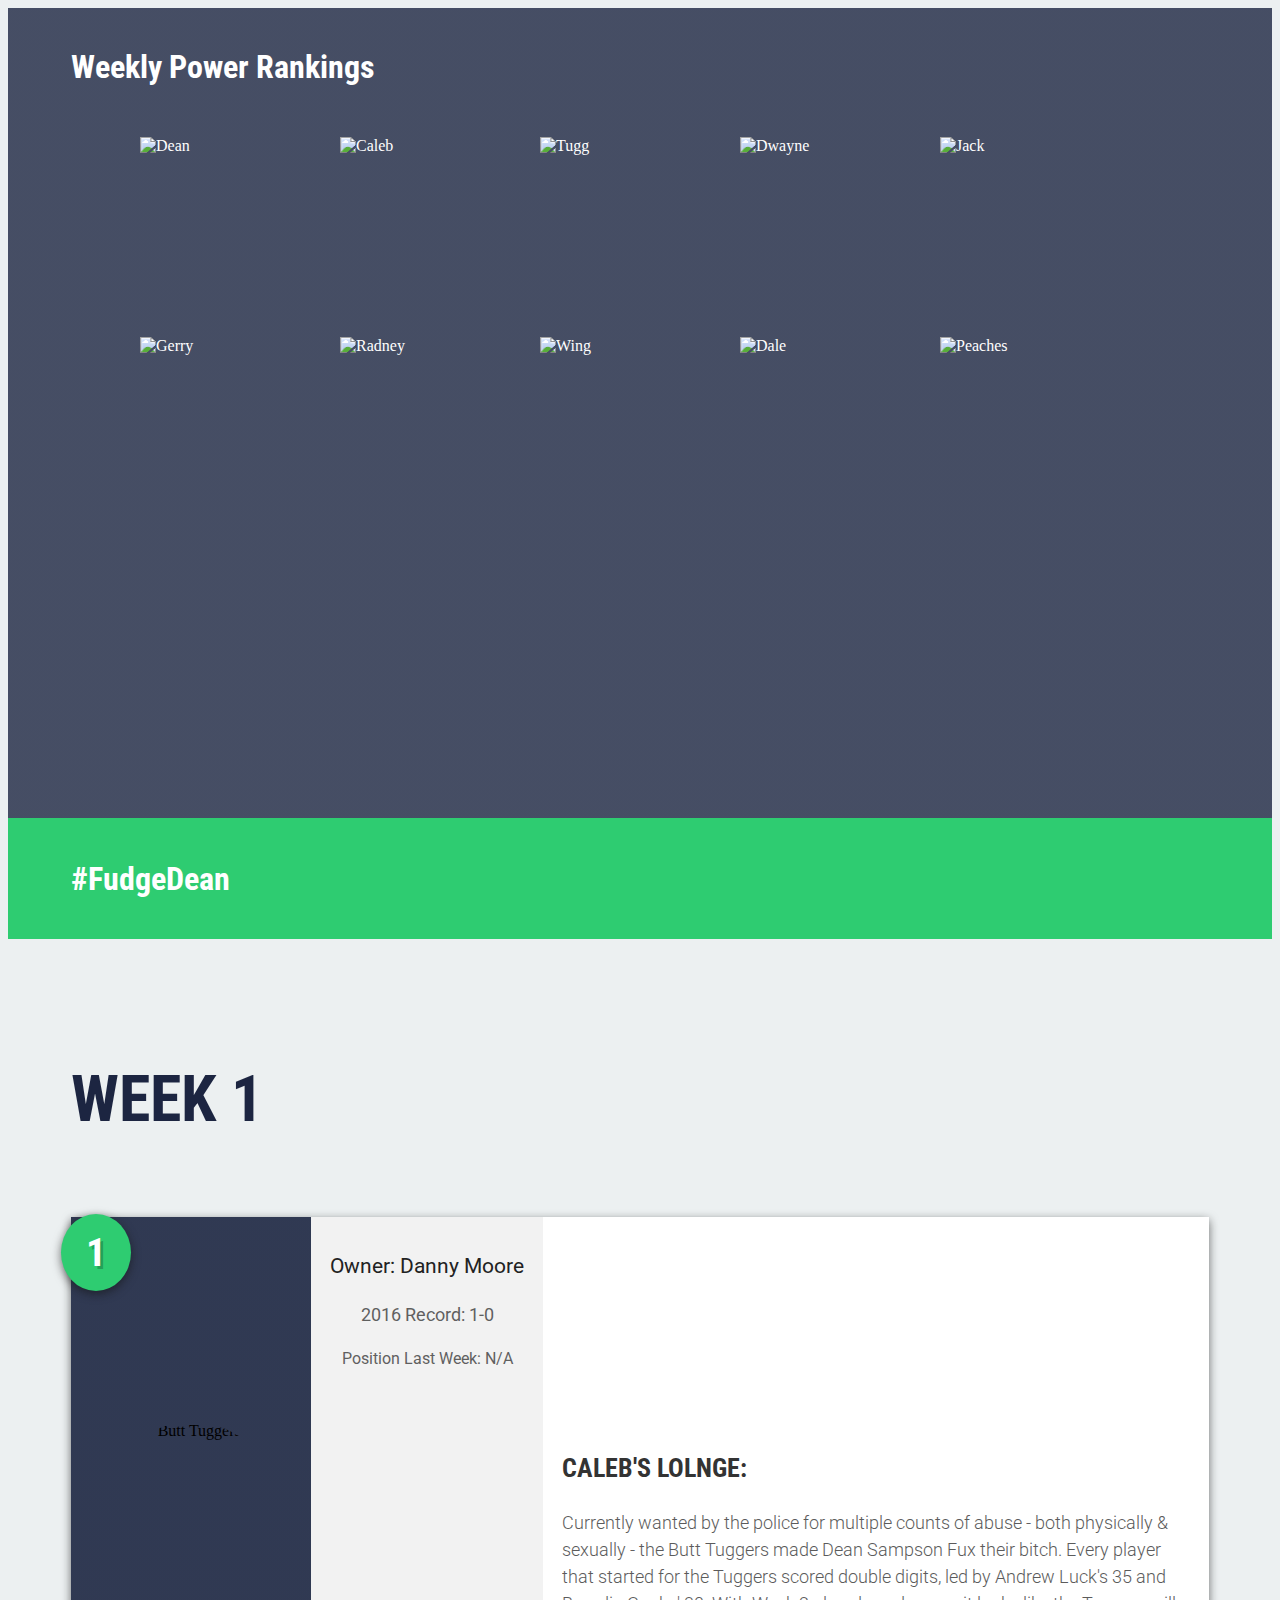
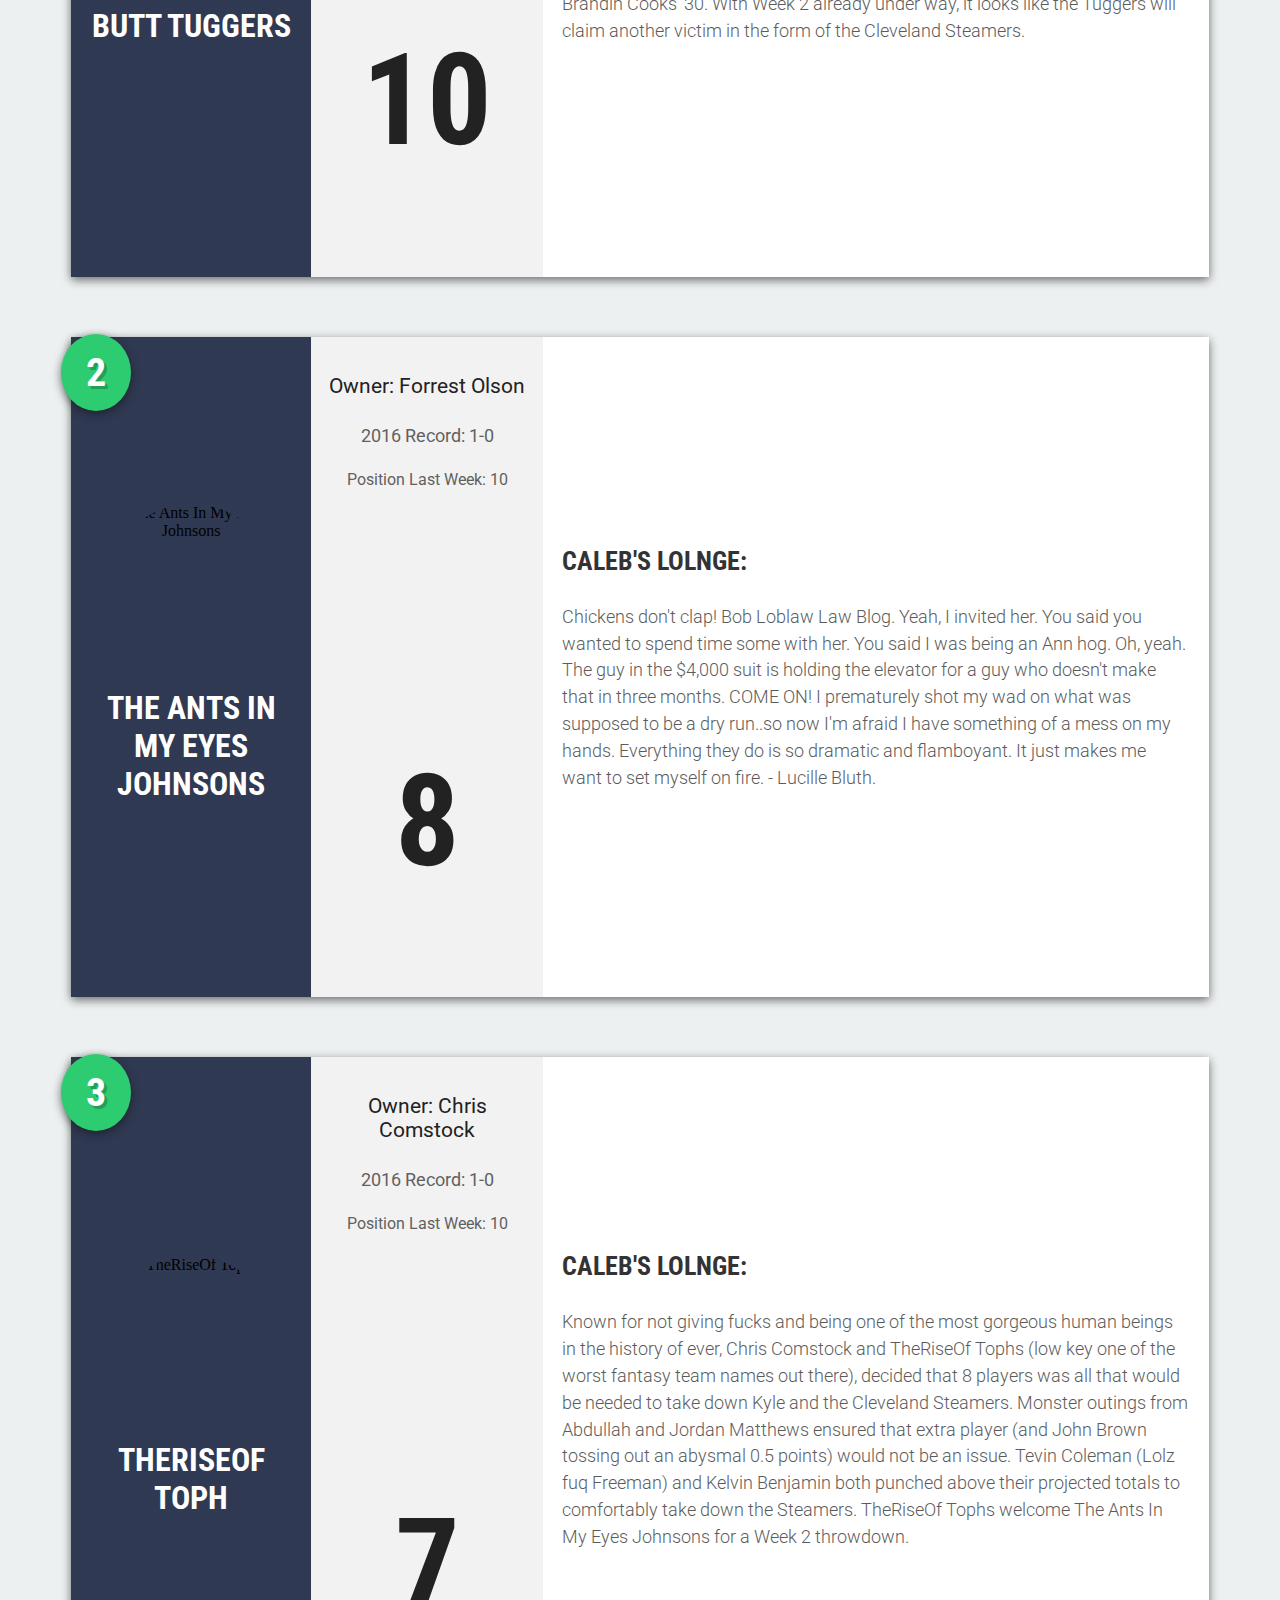
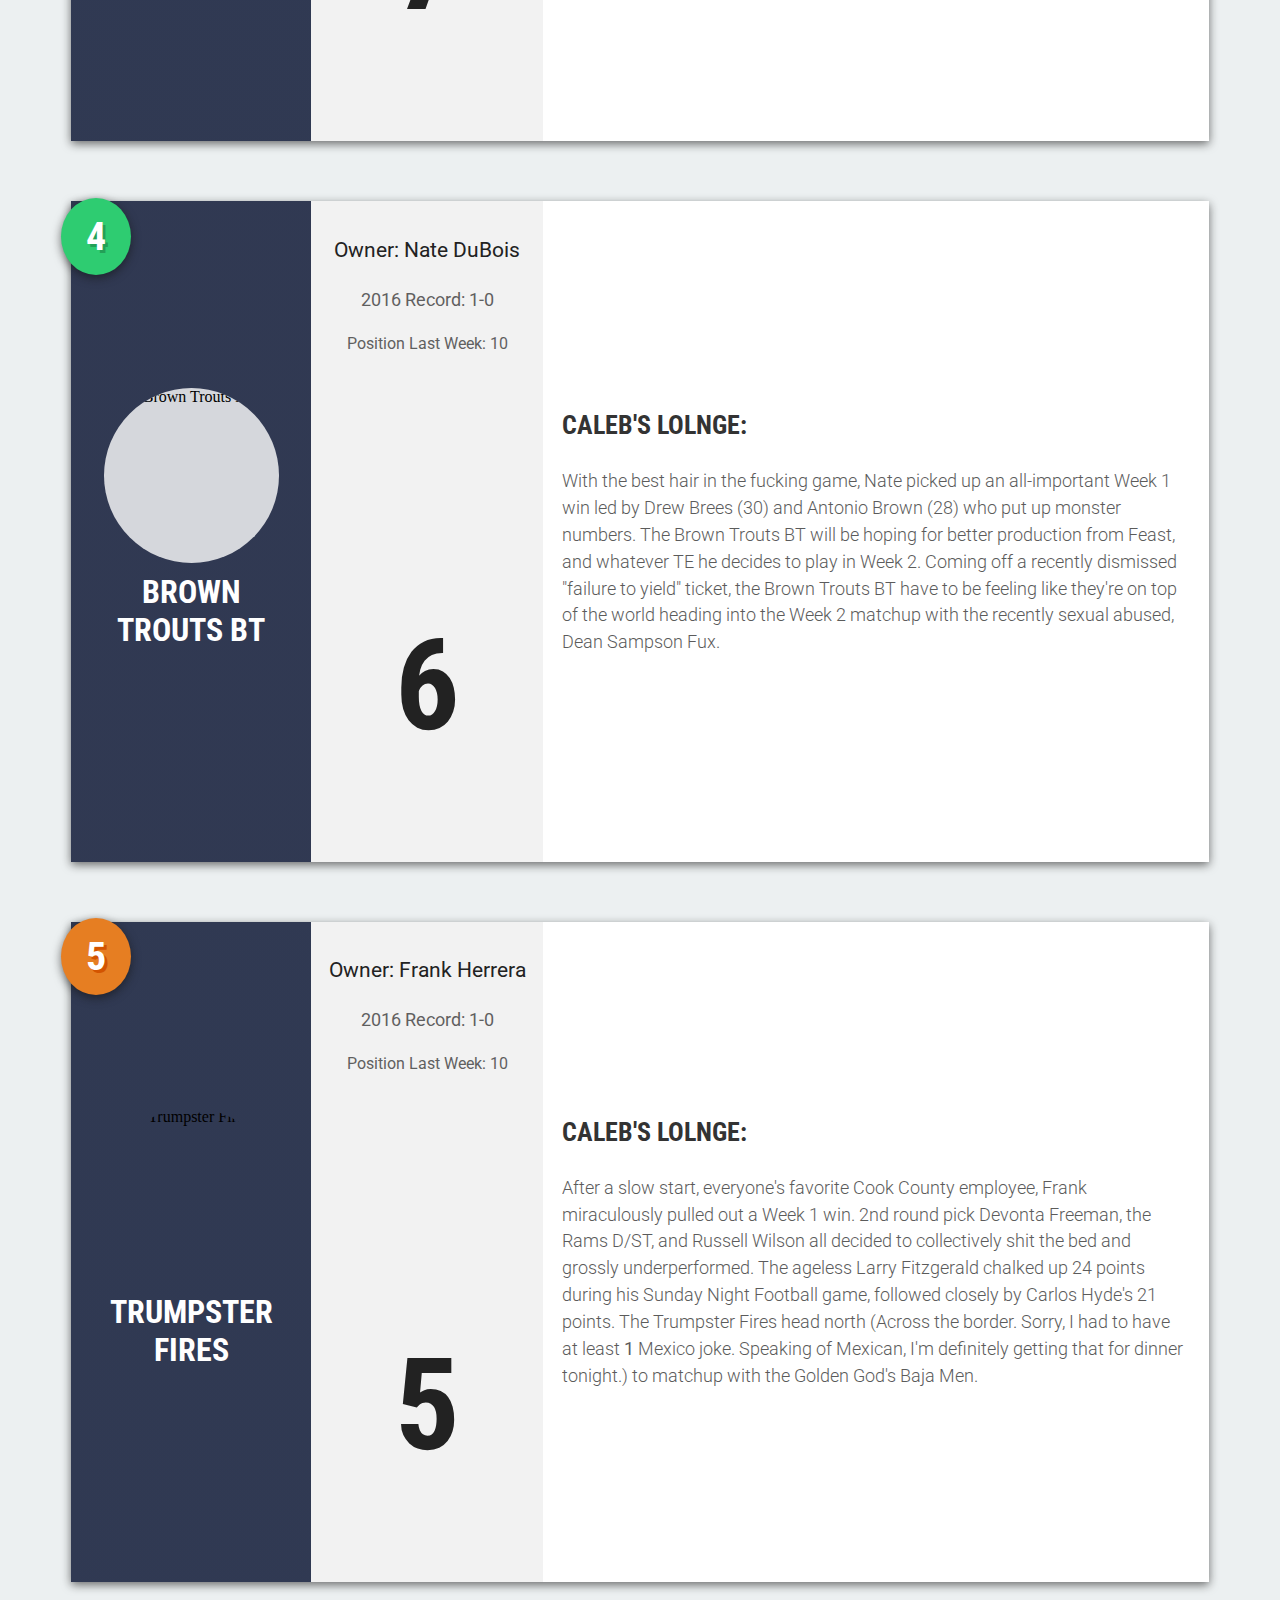
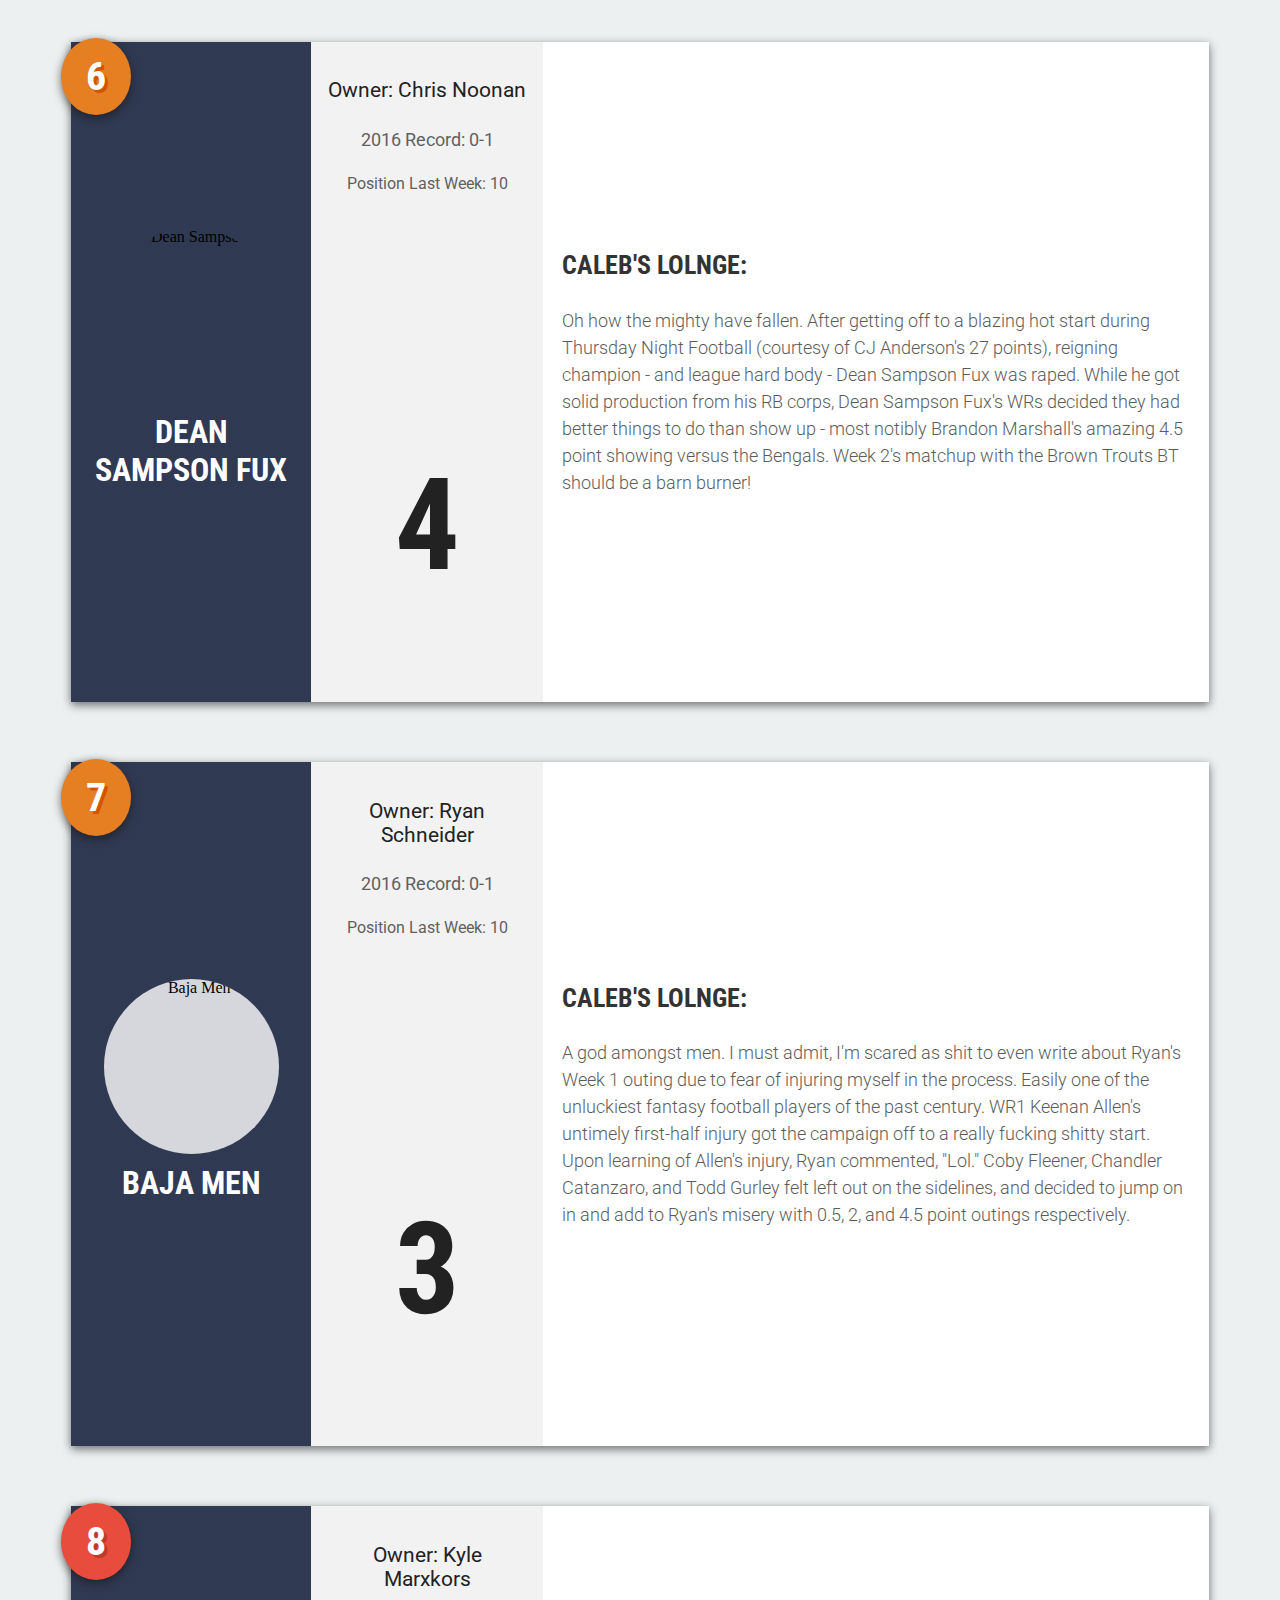
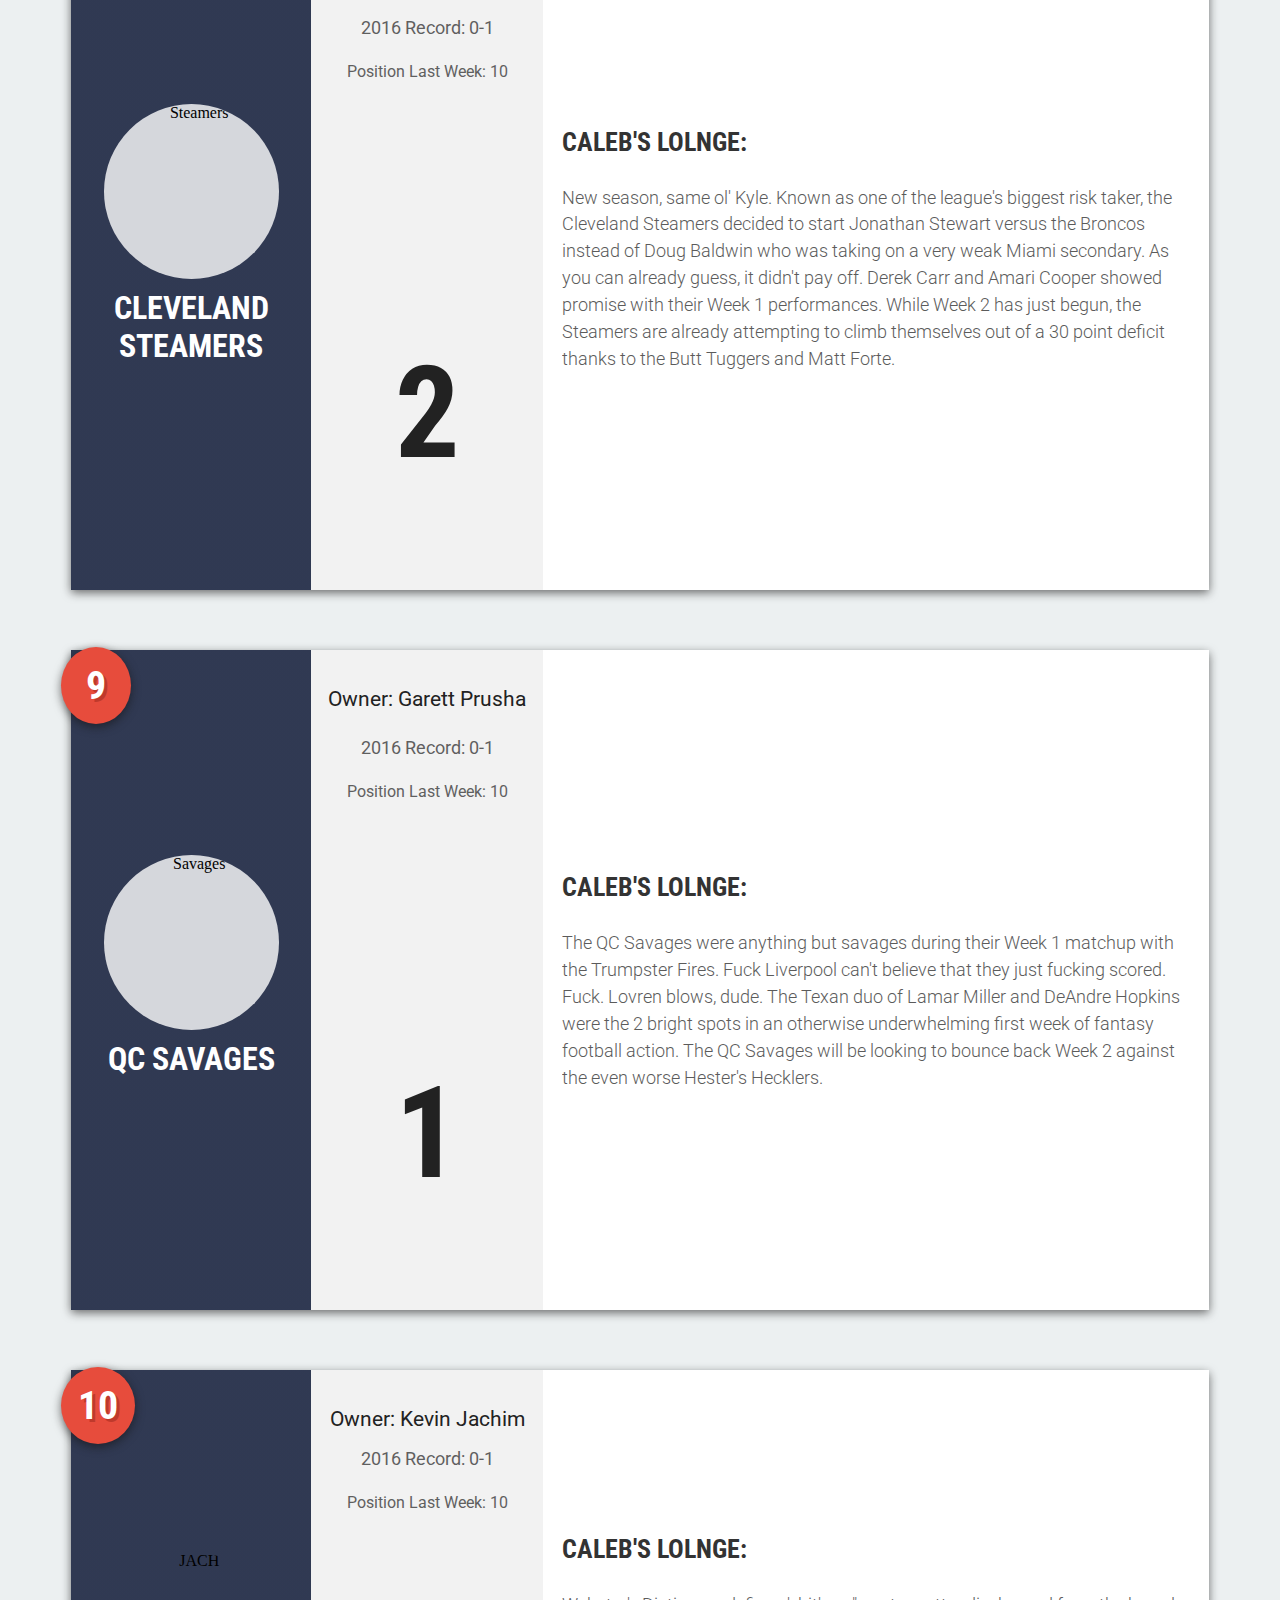
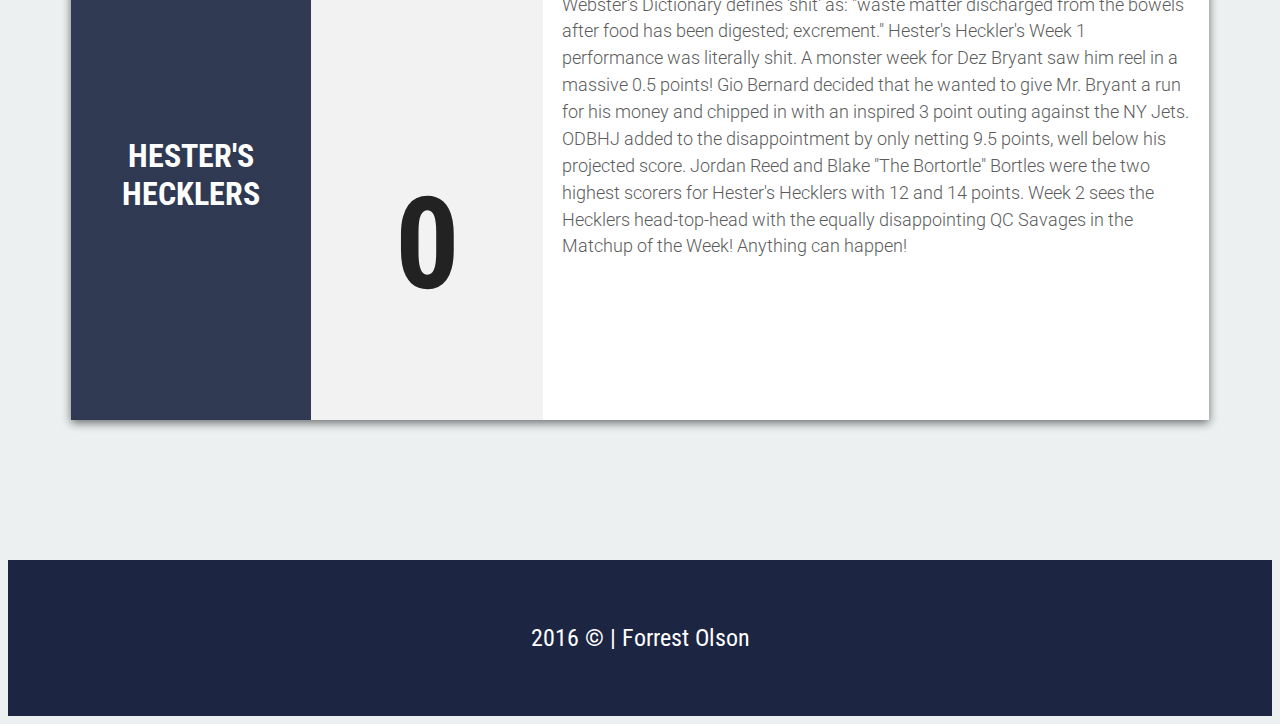
==== week1.html @ 1ff9f4b6 "Week 3 Addition & CSS Tweaks" ====
<!DOCTYPE html>
<html lang="en">
<head>
    <meta charset="UTF-8">
    <meta name="viewport" content="width=device-width, user-scalable=no, initial-scale=1.0, maximum-scale=1.0, minimum-scale=1.0">
    <link rel="icon" href="img/dan.png">
    <link rel="stylesheet" href="css/normalize.css">
    <link rel="stylesheet" href="css/meyers.css">
    <link rel="stylesheet" href="css/main.css">
    <script src="https://use.fontawesome.com/f13b96525e.js"></script>
    <link href="https://fonts.googleapis.com/css?family=Roboto+Condensed:300,700|Roboto:300,400,500" rel="stylesheet">
    <title>#FD</title>
</head>
<body>
    <div id="top">
        <i class="fa fa-angle-up"></i>
    </div>
    <header>
        <div class="wrapper">
            <h1 class="hero-headline">Weekly Power Rankings</h1>
            <div class="heads">
                <img src="img/chris.png" alt="Dean" class="big-head">
                <img src="img/ryan.png" alt="Caleb" class="big-head">
                <img src="img/dan.png" alt="Tugg" class="big-head">
                <img src="img/jach.png" alt="Dwayne" class="big-head">
                <img src="img/garett.png" alt="Jack" class="big-head">
                <img src="img/frank.png" alt="Gerry" class="big-head">
                <img src="img/dubs.png" alt="Radney" class="big-head">
                <img src="img/me.png" alt="Wing" class="big-head">
                <img src="img/toph.png" alt="Dale" class="big-head">
                <img src="img/kyle.png" alt="Peaches" class="big-head">
            </div>
        </div>
    </header>
<!--    START NAV-BAR-->
    <div id="nav-bar">
        <div class="nav-wrapper">
            <h2 class="logo">#FudgeDean</h2>
            <i class="fa fa-calendar"></i>
        </div>
    </div>
    <div id="menu">
        <div class="menu-container">
            <div class="close-menu">
                <div class="bar bar1"></div>
                <div class="bar bar2"></div>
            </div>
            <ul>
                <li><a href="week1.html">week 1</a></li>
                <li><a href="week2.html">week 2</a></li>
                <li><a href="index.html">week 3</a></li>
                <li><a href="week4.html" class="menu-not-active">week 4</a></li>
                <li><a href="week5.html" class="menu-not-active">week 5</a></li>
                <li><a href="week6.html" class="menu-not-active">week 6</a></li>
                <li><a href="week7.html" class="menu-not-active">week 7</a></li>
                <li><a href="week8.html" class="menu-not-active">week 8</a></li>
                <li><a href="week9.html" class="menu-not-active">week 9</a></li>
                <li><a href="week10.html" class="menu-not-active">week 10</a></li>
            </ul>
        </div>
    </div>
    <section id="power-rankings">
        <div class="wrapper">
            <h1 id="week">WEEK 1</h1>
        </div>
        <div class="team-container wrapper">
            <h1 class="rank-number rank-number-green">1</h1>
            <div class="team-photo">
                <img src="https://i.groupme.com/405x424.png.a4a1068f2fa848d69a5e0e1211c46bed.large" alt="Butt Tuggers">
                <h2 class="team-name">BUTT TUGGERS</h2>
            </div>
            <div class="team-info">
                <p class="team-owner">Owner: Danny Moore</p>
                <p class="team-record">2016 Record: 1-0</p>
                <p class="pos-last-week">Position Last Week: N/A</p>
                <div class="team-trending">
                    <i class="fa fa-pied-piper-alt caret-green"></i>
                    <h1 class="trending-number">10</h1>
                </div>
            </div>
            <div class="team-blurb">
                <h2>Caleb's Lolnge:</h2>
                <p>Currently wanted by the police for multiple counts of abuse - both physically &amp; sexually - the Butt Tuggers made Dean Sampson Fux their bitch. Every player that started for the Tuggers scored double digits, led by Andrew Luck's 35 and Brandin Cooks' 30. With Week 2 already under way, it looks like the Tuggers will claim another victim in the form of the Cleveland Steamers.</p>
            </div>
        </div>
        <div class="team-container wrapper">
            <h1 class="rank-number rank-number-green">2</h1>
            <div class="team-photo">
                <img src="http://i.imgur.com/a4BbhF9.gif" alt="The Ants In My Eyes Johnsons">
                <h2 class="team-name">THE ANTS IN MY EYES JOHNSONS</h2>
            </div>
            <div class="team-info">
                <p class="team-owner">Owner: Forrest Olson</p>
                <p class="team-record">2016 Record: 1-0</p>
                <p class="pos-last-week">Position Last Week: 10</p>
                <div class="team-trending">
                    <i class="fa fa-hand-peace-o caret-green"></i>
                    <h1 class="trending-number">8</h1>
                </div>

            </div>
            <div class="team-blurb">
                <h2>Caleb's Lolnge:</h2>
                <p>Chickens don't clap! Bob Loblaw Law Blog. Yeah, I invited her. You said you wanted to spend time some with her. You said I was being an Ann hog. Oh, yeah. The guy in the $4,000 suit is holding the elevator for a guy who doesn't make that in three months. COME ON! I prematurely shot my wad on what was supposed to be a dry run..so now I'm afraid I have something of a mess on my hands. Everything they do is so dramatic and flamboyant. It just makes me want to set myself on fire. - Lucille Bluth.</p>
            </div>
        </div>
        <div class="team-container wrapper">
            <h1 class="rank-number rank-number-green">3</h1>
            <div class="team-photo">
                <img src="http://g.espncdn.com/lm-static/ffl16/images/default.svg" alt="TheRiseOf Toph">
                <h2 class="team-name">THERISEOF TOPH</h2>
            </div>
            <div class="team-info">
                <p class="team-owner">Owner: Chris Comstock</p>
                <p class="team-record">2016 Record: 1-0</p>
                <p class="pos-last-week">Position Last Week: 10</p>
                <div class="team-trending">
                    <i class="fa fa-caret-up caret-green"></i>
                    <h1 class="trending-number">7</h1>
                </div>
            </div>
            <div class="team-blurb">
                <h2>Caleb's Lolnge:</h2>
                <p>Known for not giving fucks and being one of the most gorgeous human beings in the history of ever, Chris Comstock and TheRiseOf Tophs (low key one of the worst fantasy team names out there), decided that 8 players was all that would be needed to take down Kyle and the Cleveland Steamers. Monster outings from Abdullah and Jordan Matthews ensured that extra player (and John Brown tossing out an abysmal 0.5 points) would not be an issue. Tevin Coleman (Lolz fuq Freeman) and Kelvin Benjamin both punched above their projected totals to comfortably take down the Steamers. TheRiseOf Tophs welcome The Ants In My Eyes Johnsons for a Week 2 throwdown.</p>
            </div>
        </div>
        <div class="team-container wrapper">
            <h1 class="rank-number rank-number-green">4</h1>
            <div class="team-photo">
                <img src="http://g.espncdn.com/s/ffllm/logos/Mascots/mascots-7.svg" class="team-photo-white" alt="Brown Trouts BT">
                <h2 class="team-name">BROWN TROUTS BT</h2>
            </div>
            <div class="team-info">
                <p class="team-owner">Owner: Nate DuBois</p>
                <p class="team-record">2016 Record: 1-0</p>
                <p class="pos-last-week">Position Last Week: 10</p>
                <div class="team-trending">
                    <i class="fa fa-caret-up caret-green"></i>
                    <h1 class="trending-number">6</h1>
                </div>
            </div>
            <div class="team-blurb">
                <h2>Caleb's Lolnge:</h2>
                <p>With the best hair in the fucking game, Nate picked up an all-important Week 1 win led by Drew Brees (30) and Antonio Brown (28) who put up monster numbers. The Brown Trouts BT will be hoping for better production from Feast, and whatever TE he decides to play in Week 2. Coming off a recently dismissed "failure to yield" ticket, the Brown Trouts BT have to be feeling like they're on top of the world heading into the Week 2 matchup with the recently sexual abused, Dean Sampson Fux.</p>
            </div>
        </div>
        <div class="team-container wrapper">
            <h1 class="rank-number rank-number-orange">5</h1>
            <div class="team-photo">
                <img src="http://i.imgur.com/CbJmuZN.jpg" alt="Trumpster Fires">
                <h2 class="team-name">TRUMPSTER FIRES</h2>
            </div>
            <div class="team-info">
                <p class="team-owner">Owner: Frank Herrera</p>
                <p class="team-record">2016 Record: 1-0</p>
                <p class="pos-last-week">Position Last Week: 10</p>
                <div class="team-trending">
                    <i class="fa fa-caret-up caret-green"></i>
                    <h1 class="trending-number">5</h1>
                </div>
            </div>
            <div class="team-blurb">
                <h2>Caleb's Lolnge:</h2>
                <p>After a slow start, everyone's favorite Cook County employee, Frank miraculously pulled out a Week 1 win. 2nd round pick Devonta Freeman, the Rams D/ST, and Russell Wilson all decided to collectively shit the bed and grossly underperformed. The ageless Larry Fitzgerald chalked up 24 points during his Sunday Night Football game, followed closely by Carlos Hyde's 21 points. The Trumpster Fires head north (Across the border. Sorry, I had to have at least <strong>1</strong> Mexico joke. Speaking of Mexican, I'm definitely getting that for dinner tonight.) to matchup with the Golden God's Baja Men.</p>
            </div>
        </div>
        <div class="team-container wrapper">
            <h1 class="rank-number rank-number-orange">6</h1>
            <div class="team-photo">
                <img src="https://upload.wikimedia.org/wikipedia/commons/7/79/Operation_Upshot-Knothole_-_Badger_001.jpg" alt="Dean Sampson">
                <h2 class="team-name">DEAN SAMPSON FUX</h2>
            </div>
            <div class="team-info">
                <p class="team-owner">Owner: Chris Noonan</p>
                <p class="team-record">2016 Record: 0-1</p>
                <p class="pos-last-week">Position Last Week: 10</p>
                <div class="team-trending">
                    <i class="fa fa-caret-up caret-green"></i>
                    <h1 class="trending-number">4</h1>
                </div>
            </div>
            <div class="team-blurb">
                <h2>Caleb's Lolnge:</h2>
                <p>Oh how the mighty have fallen. After getting off to a blazing hot start during Thursday Night Football (courtesy of CJ Anderson's 27 points), reigning champion - and league hard body - Dean Sampson Fux was raped. While he got solid production from his RB corps, Dean Sampson Fux's WRs decided they had better things to do than show up - most notibly Brandon Marshall's amazing 4.5 point showing versus the Bengals. Week 2's matchup with the Brown Trouts BT should be a barn burner!</p>
            </div>
        </div>
        <div class="team-container wrapper">
            <h1 class="rank-number rank-number-orange">7</h1>
            <div class="team-photo">
                <img src="http://g.espncdn.com/s/ffllm/logos/8bitHeros-JoeyEllis/8bit_football-08.svg" alt="Baja Men" class="team-photo-white">
                <h2 class="team-name">BAJA MEN</h2>
            </div>
            <div class="team-info">
                <p class="team-owner">Owner: Ryan Schneider</p>
                <p class="team-record">2016 Record: 0-1</p>
                <p class="pos-last-week">Position Last Week: 10</p>
                <div class="team-trending">
                    <i class="fa fa-ambulance caret-green"></i>
                    <h1 class="trending-number">3</h1>
                </div>
            </div>
            <div class="team-blurb">
                <h2>Caleb's Lolnge:</h2>
                <p>A god amongst men. I must admit, I'm scared as shit to even write about Ryan's Week 1 outing due to fear of injuring myself in the process. Easily one of the unluckiest fantasy football players of the past century. WR1 Keenan Allen's untimely first-half injury got the campaign off to a really fucking shitty start. Upon learning of Allen's injury, Ryan commented, "Lol." Coby Fleener, Chandler Catanzaro, and Todd Gurley felt left out on the sidelines, and decided to jump on in and add to Ryan's misery with 0.5, 2, and 4.5 point outings respectively.</p>
            </div>
        </div>
        <div class="team-container wrapper">
            <h1 class="rank-number rank-number-red">8</h1>
            <div class="team-photo">
                <img src="http://g.espncdn.com/s/ffllm/logos/CreepShow-ToddDetwiler/CreepShow-01.svg" alt="Steamers" class="team-photo-white">
                <h2 class="team-name">CLEVELAND STEAMERS</h2>
            </div>
            <div class="team-info">
                <p class="team-owner">Owner: Kyle Marxkors</p>
                <p class="team-record">2016 Record: 0-1</p>
                <p class="pos-last-week">Position Last Week: 10</p>
                <div class="team-trending">
                    <i class="fa fa-meh-o caret-green"></i>
                    <h1 class="trending-number">2</h1>
                </div>
            </div>
            <div class="team-blurb">
                <h2>Caleb's Lolnge:</h2>
                <p>New season, same ol' Kyle. Known as one of the league's biggest risk taker, the Cleveland Steamers decided to start Jonathan Stewart versus the Broncos instead of Doug Baldwin who was taking on a very weak Miami secondary. As you can already guess, it didn't pay off. Derek Carr and Amari Cooper showed promise with their Week 1 performances. While Week 2 has just begun, the Steamers are already attempting to climb themselves out of a 30 point deficit thanks to the Butt Tuggers and Matt Forte.</p>
            </div>
        </div>
        <div class="team-container wrapper">
            <h1 class="rank-number rank-number-red">9</h1>
            <div class="team-photo">
                <img src="http://rvamag.com/sites/default/files/imagecache/Article_Original/articles/machoman.jpg" alt="Savages" class="team-photo-white">
                <h2 class="team-name">QC SAVAGES</h2>
            </div>
            <div class="team-info">
                <p class="team-owner">Owner: Garett Prusha</p>
                <p class="team-record">2016 Record: 0-1</p>
                <p class="pos-last-week">Position Last Week: 10</p>
                <div class="team-trending">
                    <i class="fa fa-caret-up caret-green"></i>
                    <h1 class="trending-number">1</h1>
                </div>
            </div>
            <div class="team-blurb">
                <h2>Caleb's Lolnge:</h2>
                <p>The QC Savages were anything but savages during their Week 1 matchup with the Trumpster Fires. Fuck Liverpool can't believe that they just fucking scored. Fuck. Lovren blows, dude. The Texan duo of Lamar Miller and DeAndre Hopkins were the 2 bright spots in an otherwise underwhelming first week of fantasy football action. The QC Savages will be looking to bounce back Week 2 against the even worse Hester's Hecklers.</p>
            </div>
        </div>
        <div class="team-container wrapper">
            <h1 class="rank-number rank-number-10 rank-number-red">10</h1>
            <div class="team-photo">
                <img src="https://media4.giphy.com/media/5Z3pcfIs2gT28/200.gif" alt="JACH">
                <h2 class="team-name">HESTER'S HECKLERS</h2>
            </div>
            <div class="team-info">
                <div class="team-info-container">
                    <p class="team-owner">Owner: Kevin Jachim</p>
                    <p class="team-record">2016 Record: 0-1</p>
                    <p class="pos-last-week">Position Last Week: 10</p>
                </div>
                <div class="team-trending">
                    <i class="fa fa-trash-o caret-red"></i>
                    <h1 class="trending-number">0</h1>
                </div>
            </div>
            <div class="team-blurb">
                <h2>Caleb's Lolnge:</h2>
                <p>Webster's Dictionary defines 'shit' as: "waste matter discharged from the bowels after food has been digested; excrement." Hester's Heckler's Week 1 performance was literally shit. A monster week for Dez Bryant saw him reel in a massive 0.5 points! Gio Bernard decided that he wanted to give Mr. Bryant a run for his money and chipped in with an inspired 3 point outing against the NY Jets. ODBHJ added to the disappointment by only netting 9.5 points, well below his projected score. Jordan Reed and Blake "The Bortortle" Bortles were the two highest scorers for Hester's Hecklers with 12 and 14 points. Week 2 sees the Hecklers head-top-head with the equally disappointing QC Savages in the Matchup of the Week! Anything can happen!</p>
            </div>
        </div>
    </section>
    <footer>
        <p class="footer-copy">2016 &copy;  |  Forrest Olson</p>
    </footer>
    <script src="https://cdnjs.cloudflare.com/ajax/libs/jquery/3.1.0/jquery.js"></script>
    <script src="js/app.js"></script>
</body>
</html>
---- css/main.css ----
h1,
h2 {
    font-family: "Roboto Condensed", Helvetica, Arial, sans-serif;
    font-weight: 700;
}

p {
    font-family: "Roboto", Helvetica, Arial, sans-serif;
}

body {
    background: #ecf0f1;
}

.wrapper {
    width: 90%;
    max-width: 1200px;
    margin: 0 auto;
}

header {
    height: 90vh;
    background: linear-gradient(rgba(28, 37, 65, .8), rgba(28, 37, 65, .8)),
                url('../img/bw-football-field-stripes.jpg') bottom left;
    -webkit-background-size: cover;
    background-size: cover;
    color: #fff;
}

header .hero-headline,
header .hero-subheadline {
    position: relative;
    z-index: 5;
}

#top {
    position: fixed;
    bottom: 20px;
    right: 10px;
    display: none;
    width: 30px;
    height: 30px;
    border-radius: 50%;
    background: #e74c3c;
    opacity: .4;
    text-align:center;
    z-index: 800;
    transition: 300ms all ease-in-out;
    cursor: pointer;
}

#top:hover {
    opacity: 1;
}

#top i {
    padding-top: 4px;
    font-size: 1.25em;
    color: #fff;
}

.heads {
    padding-top: 30px;
    display: flex;
    flex-wrap: wrap;
}

.big-head {
    height: 100px;
    width: 100px;
    transition: 300ms all ease-in-out;
}

.big-head:hover {
    transform: rotate(45deg) scale(1.05);
}

header .hero-headline {
    padding-top: 15px;
    display: inline-block;
    font-size: 2em;
}

#nav-bar {
    background: rgba(46, 204, 113,1.0);
    padding: 15px 0;
}

.nav-wrapper {
    display: flex;
    padding: 0 5%;
    flex-direction: row;
}

#nav-bar .logo {
    display: inline-block;
    margin-right: auto;
}

#nav-bar .logo,
#nav-bar i {
    color: #fff;
    font-size: 2em;
}

#nav-bar i {
    cursor: pointer;
}

.fixedNav {
    position: fixed;
    width: 100%;
    top: 0;
    left: 0;
    box-shadow: 0 3px 4px rgba(20, 20, 20, .6);
    z-index: 900;
    -webkit-transform: translateZ(0);
    transform: translateZ(0);
}

.fixedNavMargin {
    margin-top: 60px;
}

#menu {
    display: none;
    flex-direction: column;
    width: 30%;
    min-width: 250px;
    max-width: 500px;
    height: 100%;
    position: fixed;
    top: 0;
    left: 0;
    background: rgba(28, 37, 65, 1);
    z-index: 1000;
    box-shadow: 3px 3px 5px rgba(20, 20, 20, .5);
    overflow-y: hidden;
    -webkit-transform: translateZ(0);
    transform: translateZ(0);
}

#menu ul {
    margin-top: 60px;
}

#modal {
    display: none;
    cursor: pointer;
    width: 100%;
    height: 100%;
    position: fixed;
    top: 0;
    left: 0;
    background-color: rgba(20, 20, 20, .8);
    z-index: 998;
    -webkit-transform: translateZ(0);
    transform: translateZ(0);
}

.menu-container {
    position: relative;
}

.close-menu:hover .bar {
    background: #e74c3c;
}


.close-menu {
    display: inline-block;
    position: absolute;
    top: 25px;
    right: 15px;
    cursor: pointer;
    padding: 15px 3px 10px;
}

.close-menu .bar {
    background: #fff;
    height: 4px;
    width: 30px;
    transition: 300ms all ease-in-out;
}

.close-menu .bar1 {
    transform: rotate(45deg);
}

.close-menu .bar2 {
    transform: rotate(-45deg) translate(3px, -4px);
}

.menu-not-active {
    opacity: .1;
    cursor: default;
    pointer-events: none;
}

#menu li a {
    padding: 10px;
    font-family: "Roboto Condensed", Helvetica, Arial, sans-serif;
    text-decoration: none;
    color: #fff;
    text-transform: uppercase;
    font-size: 1.3em;
    display: block;
    margin-bottom: 15px;
    font-weight: 700;
    text-align: center;
    transition: 300ms all ease-in-out;
}

#menu li a:hover {
    opacity: .4;
}

#power-rankings {
    padding: 80px 0;
    background: #ecf0f1;
}

#week {
    display: inline-block;
    margin-bottom: 80px;
    font-size: 2.5em;
    color: rgba(28, 37, 65, 1);
}


.team-container {
    display: flex;
    flex-direction: column;
    position: relative;
    margin-bottom: 60px;
    border-radius: 2px;
    transition: 300ms all ease-in-out;
}

.team-container:hover {
    transform: scale(1.01);
}

.team-container,
.rank-number {
    box-shadow: 0 3px 10px rgba(20, 20, 20, .6);
}

.rank-number {
    display: inline-block;
    padding: 15px 25px;
    color: #fff;
    font-size: 2.5em;
    border-radius: 50%;
    position: absolute;
    top: -30px;
    left: -10px;
}

.rank-number-green {
    background: rgba(46, 204, 113,1.0);
    text-shadow: 3px 3px 0 #23A057;
}

.rank-number-orange {
    background: #e67e22;
    text-shadow: 3px 3px 0 #d35400;
}

.rank-number-red {
    background: #e74c3c;
    text-shadow: 3px 3px 0 #c0392b;
}

.rank-number-10 {
    padding: 15px 17px;
}

.team-photo {
    padding: 30px 10px; 15px;
    text-align: center;
    background: linear-gradient(rgba(28, 37, 65, .9), rgba(28, 37, 65, .9)),
                url('../img/bw-football-field-stripes.jpg') bottom left;
    -webkit-background-size: cover;
    background-size: cover;
}

.team-name {
    font-size: 2em;
    color: #fff;
    margin-top: 10px;
}

.team-photo img {
    width: 50%;
    max-width: 200px;
    min-width: 175px;
    max-height: 200px;
    min-height: 175px;
    height: auto;
    border-radius: 50%;
}

.team-photo-white {
    background: rgba(255, 255, 255, .8);;
}

.team-info {
    display: flex;
    flex-direction: column;
    background: #f2f2f2;
    padding: 1em;
    color: #222;
    text-align: center;
}

.team-owner {
    font-size: 1.3em;
    margin-bottom: 10px;
}

.team-record {
    font-size: 1.1em;
    margin-bottom: 8px;
}

.team-record,
.pos-last-week {
    opacity: .7;
}

.pos-last-week {
    display: inline-block;
}

.caret-green,
.caret-red,
.caret-gray {
    font-size: 6em;
    display: inline;
}

.caret-green {
    color: #23A057;
}

.caret-gray {
    color: #666;
}

.caret-red {
    color: #c0392b;
}

.team-trending {
    margin-top: 10px;
    font-size: 2.5em;
}

.trending-number {
    display: inline-block;
}

.team-blurb {
    padding: 1.5em 1.5em;
    background: #fff;
    color: #333;
    font-size: .8em;
}

.team-blurb h2 {
    margin-bottom: 10px;
    font-family: 'Roboto Condensed', Helvetica, Arial, sans-serif;
    text-transform: uppercase;
    font-size: 1.5em;
}

.team-blurb p {
    font-size: 1.1em;
    font-weight: 300;
    line-height: 1.5;
    opacity: .8;
}

footer {
    text-align: center;
    background: #1C2541;
    padding: 40px 0;
    color: #fff;
}

.footer-copy {
    font-family: "Roboto Condensed", Helvetica, Arial, sans-serif;
    font-size: 1.5em;
}

@media screen and (min-width: 500px) {
    .big-head {
        width: 125px;
        height: 125px;
    }
}

@media screen and (min-width: 600px) {
    .heads {
        justify-content: center;
        align-items: center;
    }

}

@media screen and (min-width: 725px) {
    .big-head {
        width: 150px;
        height: 150px;
    }
}

@media screen and (min-width: 880px) {
    .team-container {
        flex-direction: row;
        align-items: stretch;
        align-content: center;
        align-self: stretch;
    }

    .team-photo {
        display: flex;
        flex-direction: column;
    }

    .team-info {
        flex-direction: column;
        width: 150%;
        align-items: center;
        justify-content: center;
    }

    .team-photo {
        padding: 30px 20px;
        display: flex;
        flex-direction: column;
        align-items: center;
    }

    .team-photo img {
        max-height: 150px;
    }

    .team-blurb {
        display: flex;
        flex-direction: column;
        justify-content: center;
        font-size: .8em;
    }

    .team-photo,
    .team-info {
        min-width: 150px;
        max-width: 150px;
    }

    .team-photo {
        justify-content: center;
    }
}

@media screen and (min-width: 950px) {

    .team-photo,
    .team-info {
        min-width: 200px;
        max-width: 200px;
    }

    .team-blurb p {
        font-size: 1.2em;
    }

    .team-trending {
        font-size: 4em;
    }

    #menu li a {
        font-size: 1.5em;
    }

    #top {
        width: 45px;
        height: 45px;
    }

    #top i {
        font-size: 2.2em;
    }

    #week {
        font-size: 4em;
    }
}

@media screen and (min-width: 1000px) {
    header h1 {
        margin-top: 25px;
    }

    .big-head {
        width: 170px;
        height: 170px;
    }

    .team-blurb h2 {
        font-size: 2em;
    }
    .team-blurb p {
        font-size: 1.4em;
    }
}

@media screen and (min-width: 1150px) {
    .big-head {
        width: 200px;
        height: 200px;
    }
}
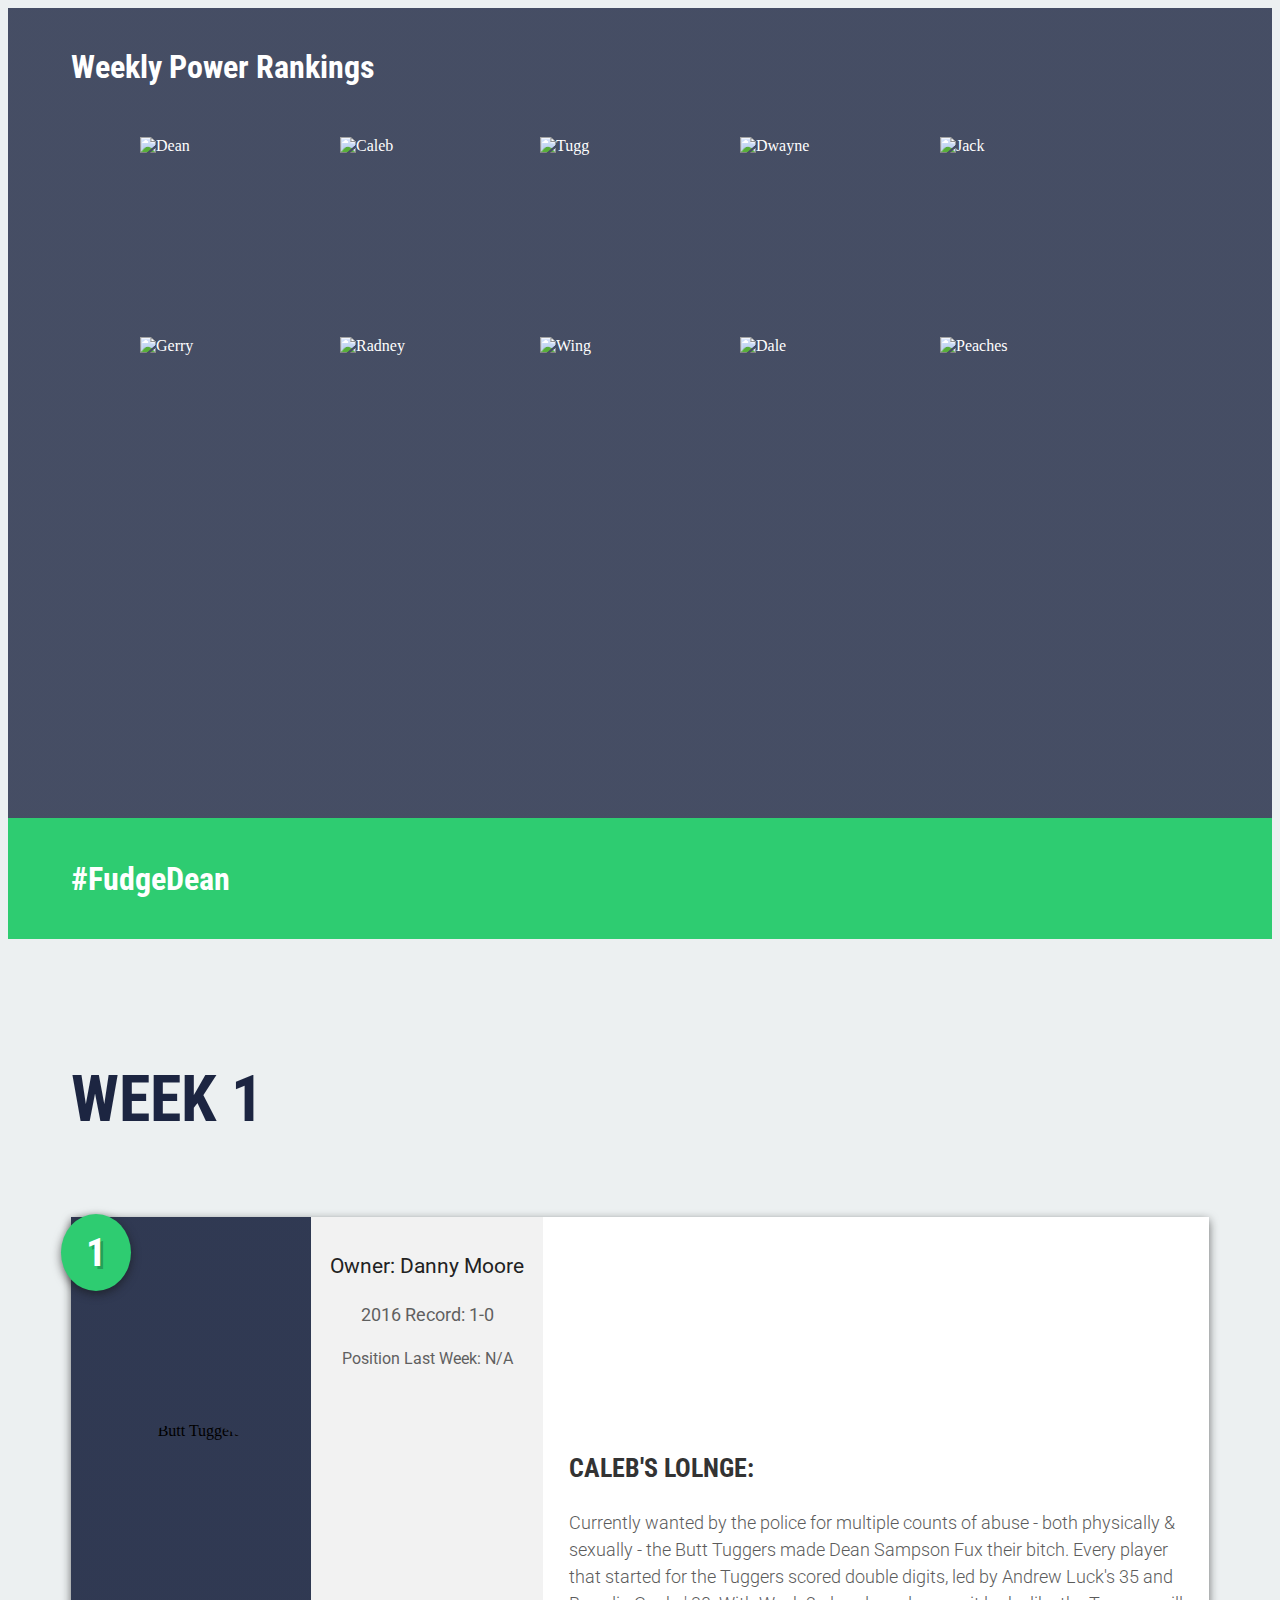
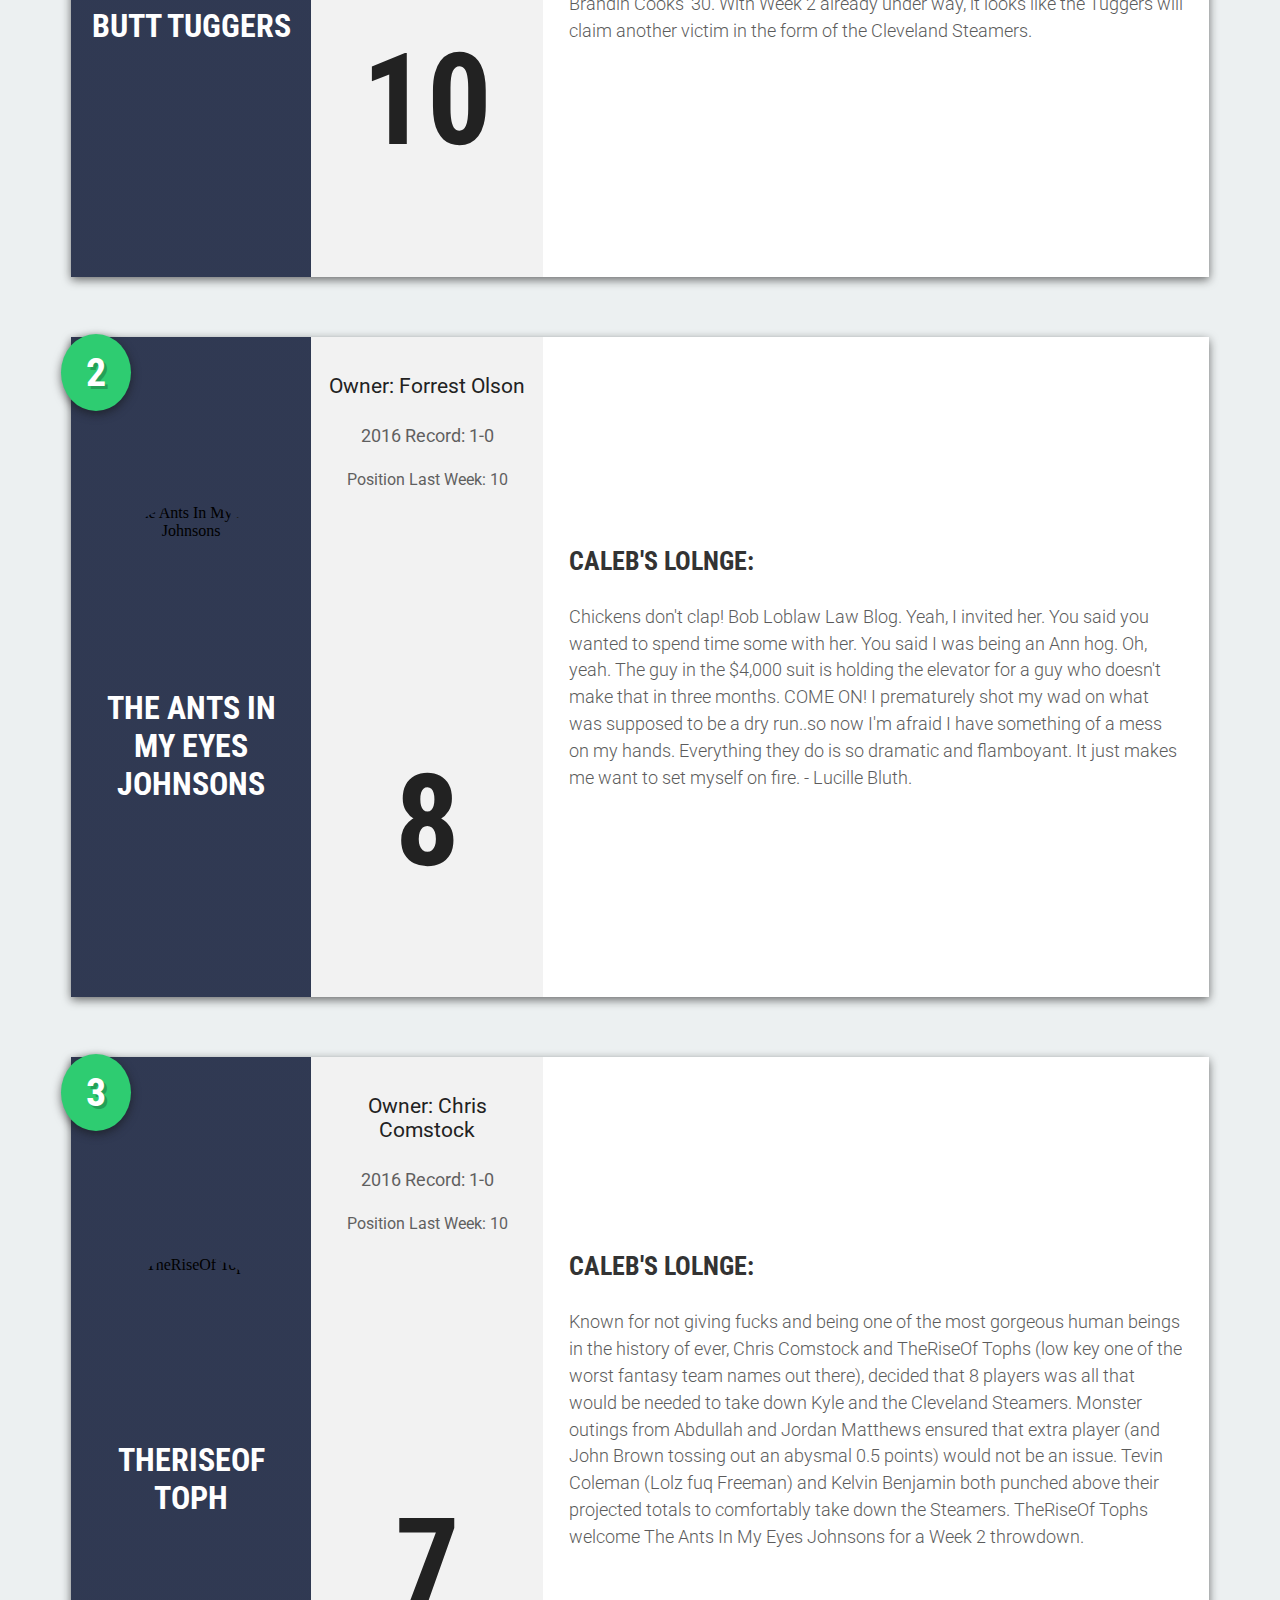
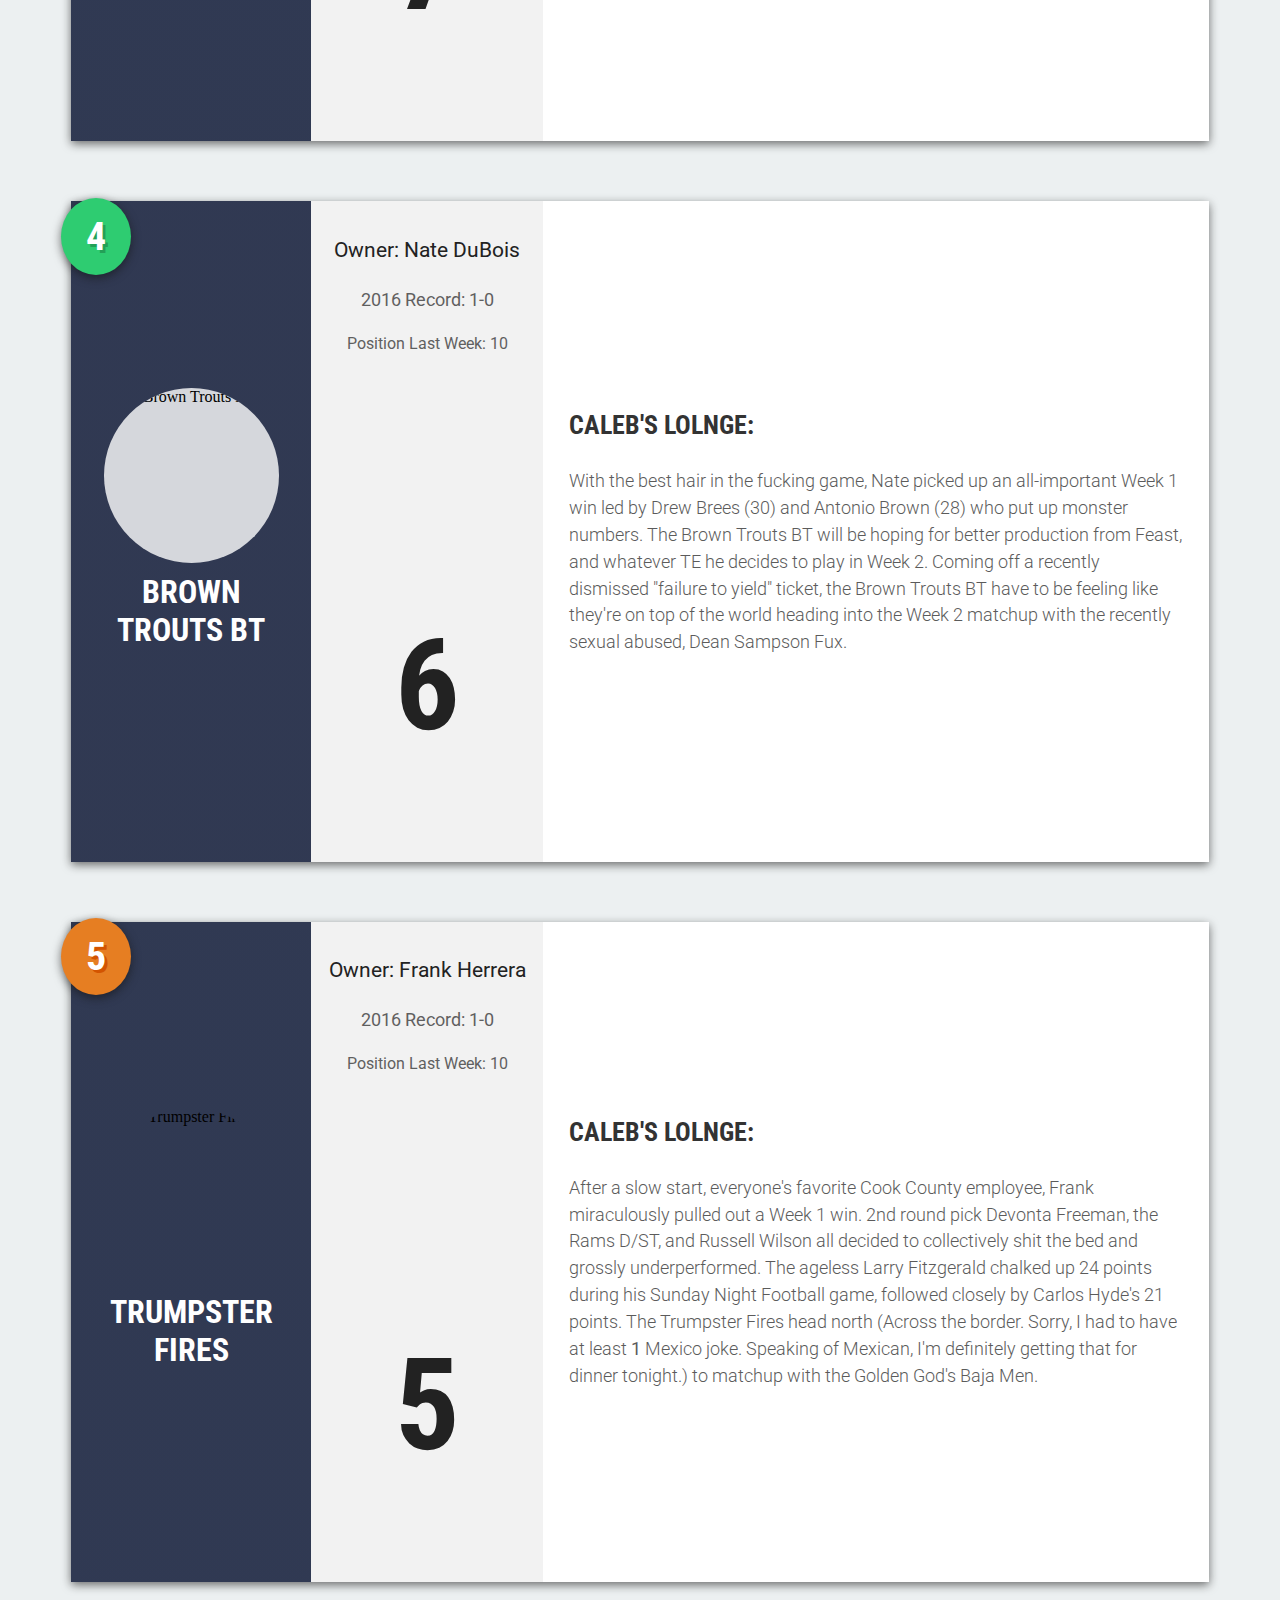
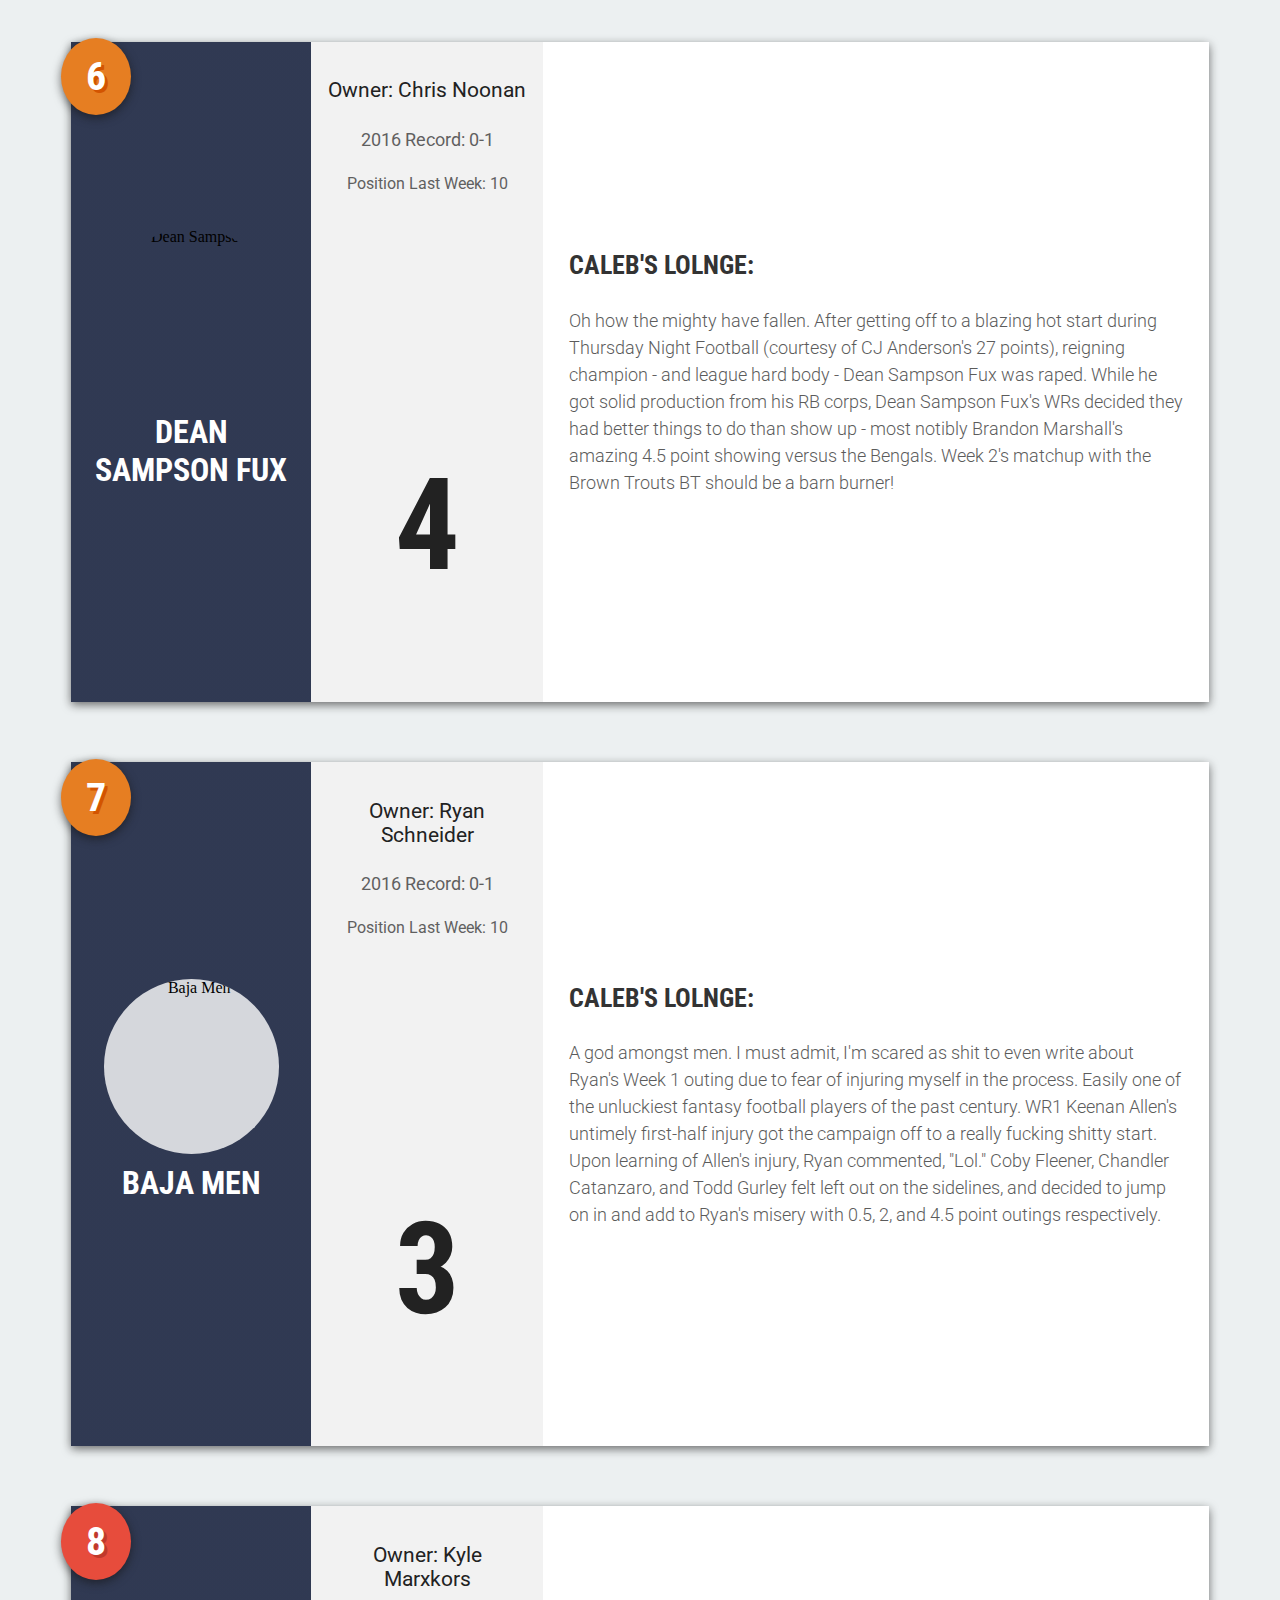
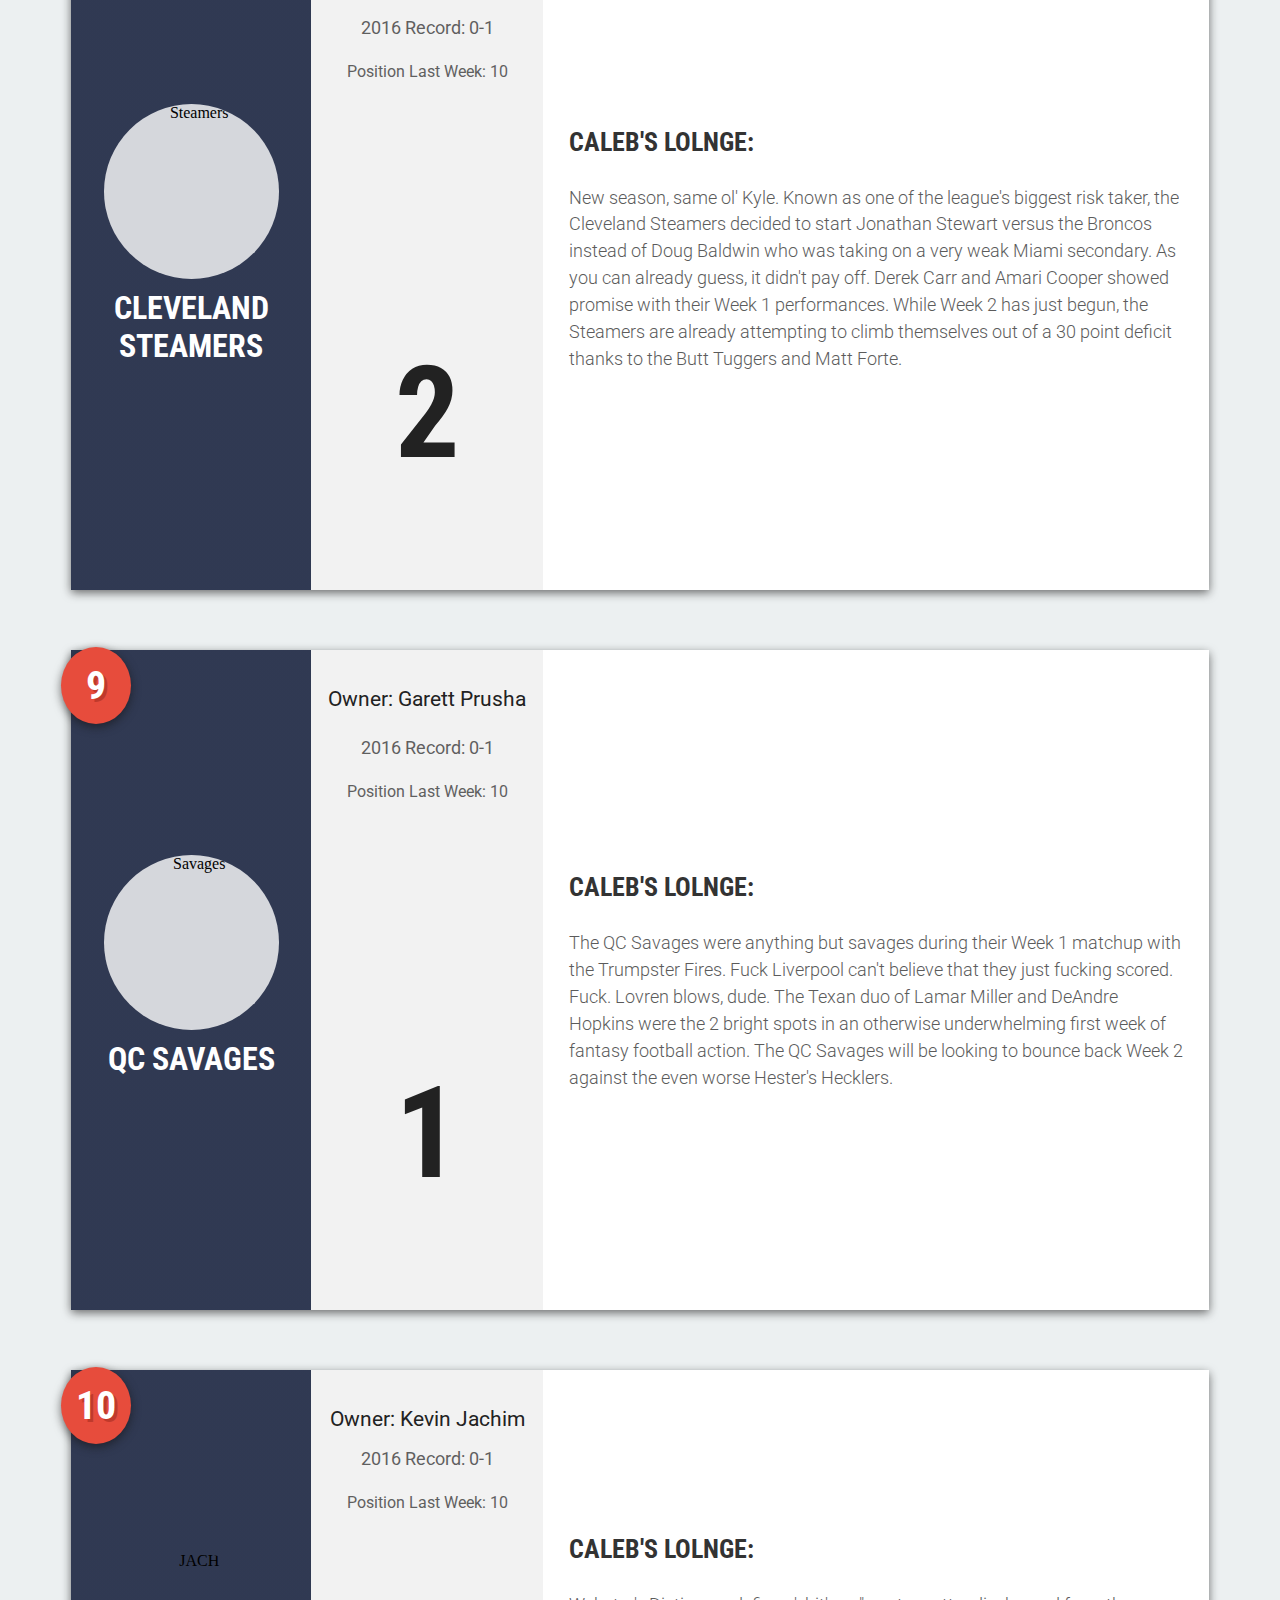
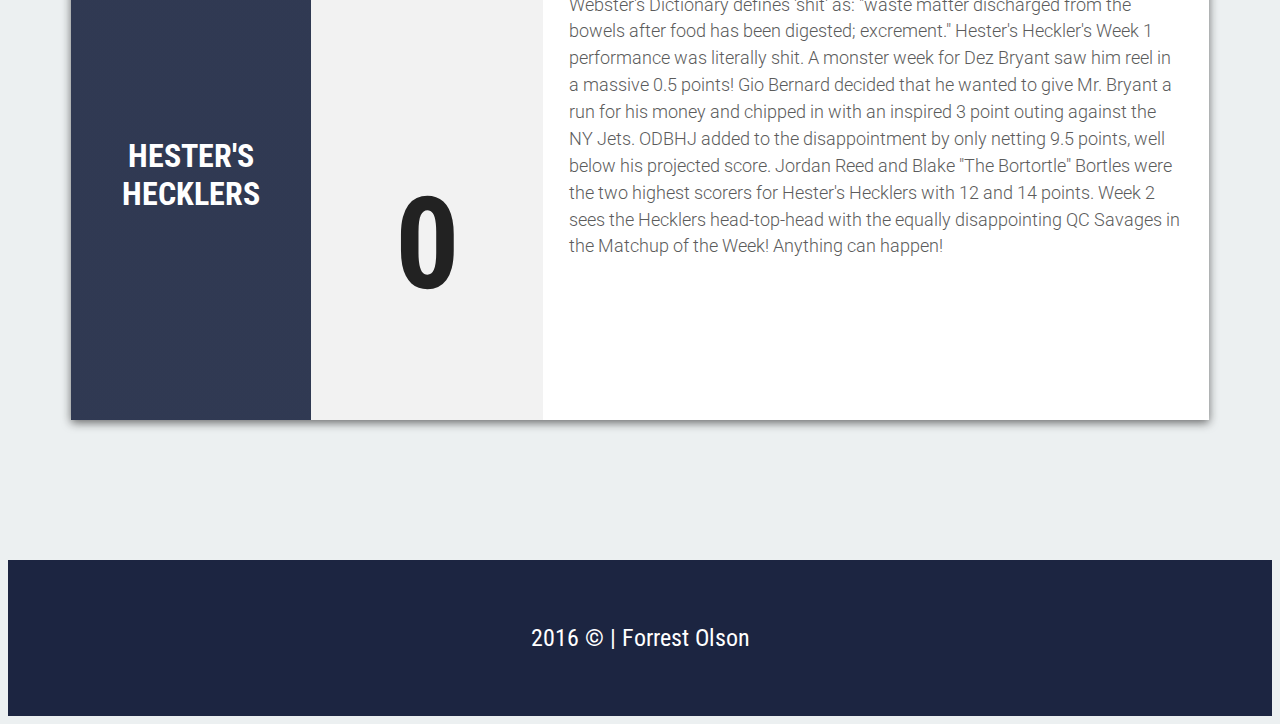
==== commit 689f4bb1: "Week 4 Added & Few CSS Tweaks" ====
--- a/week1.html
+++ b/week1.html
@@ -48,8 +48,8 @@
             <ul>
                 <li><a href="week1.html">week 1</a></li>
                 <li><a href="week2.html">week 2</a></li>
-                <li><a href="index.html">week 3</a></li>
-                <li><a href="week4.html" class="menu-not-active">week 4</a></li>
+                <li><a href="week3.html">week 3</a></li>
+                <li><a href="index.html">week 4</a></li>
                 <li><a href="week5.html" class="menu-not-active">week 5</a></li>
                 <li><a href="week6.html" class="menu-not-active">week 6</a></li>
                 <li><a href="week7.html" class="menu-not-active">week 7</a></li>
--- a/css/main.css
+++ b/css/main.css
@@ -112,7 +112,7 @@
     width: 100%;
     top: 0;
     left: 0;
-    box-shadow: 0 3px 4px rgba(20, 20, 20, .6);
+    box-shadow: 0 2px 2px rgba(20, 20, 20, .3);
     z-index: 900;
     -webkit-transform: translateZ(0);
     transform: translateZ(0);
@@ -223,7 +223,7 @@
 #week {
     display: inline-block;
     margin-bottom: 80px;
-    font-size: 2.5em;
+    font-size: 3em;
     color: rgba(28, 37, 65, 1);
 }
 
@@ -273,7 +273,7 @@
 }
 
 .rank-number-10 {
-    padding: 15px 17px;
+    padding: 15px 15px;
 }
 
 .team-photo {
@@ -319,7 +319,9 @@
     margin-bottom: 10px;
 }
 
-.team-record {
+.team-record,
+.team-stud
+.team-dud {
     font-size: 1.1em;
     margin-bottom: 8px;
 }
@@ -376,7 +378,7 @@
 }
 
 .team-blurb p {
-    font-size: 1.1em;
+    font-size: 1.2em;
     font-weight: 300;
     line-height: 1.5;
     opacity: .8;
@@ -406,7 +408,6 @@
         justify-content: center;
         align-items: center;
     }
-
 }
 
 @media screen and (min-width: 725px) {
@@ -452,6 +453,8 @@
         flex-direction: column;
         justify-content: center;
         font-size: .8em;
+        padding-left: 2em;
+        padding-right: 2em;
     }
 
     .team-photo,
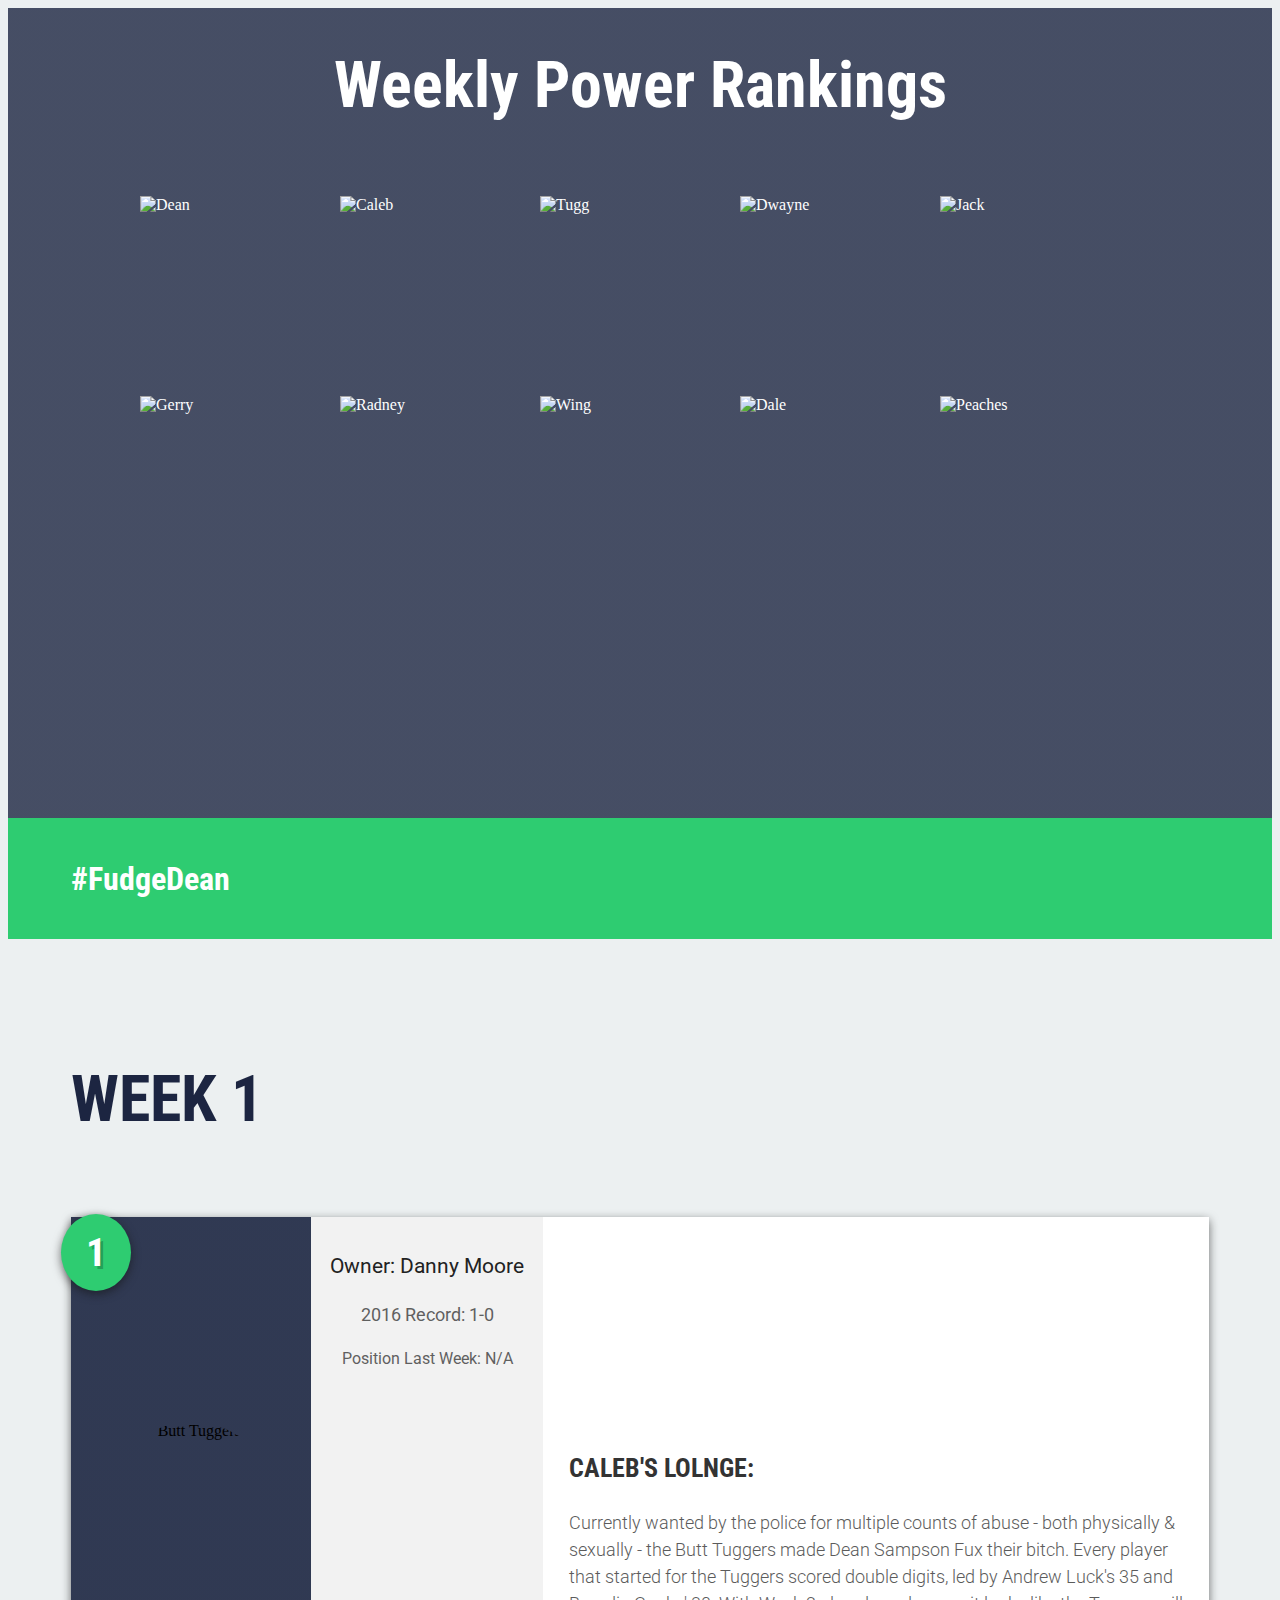
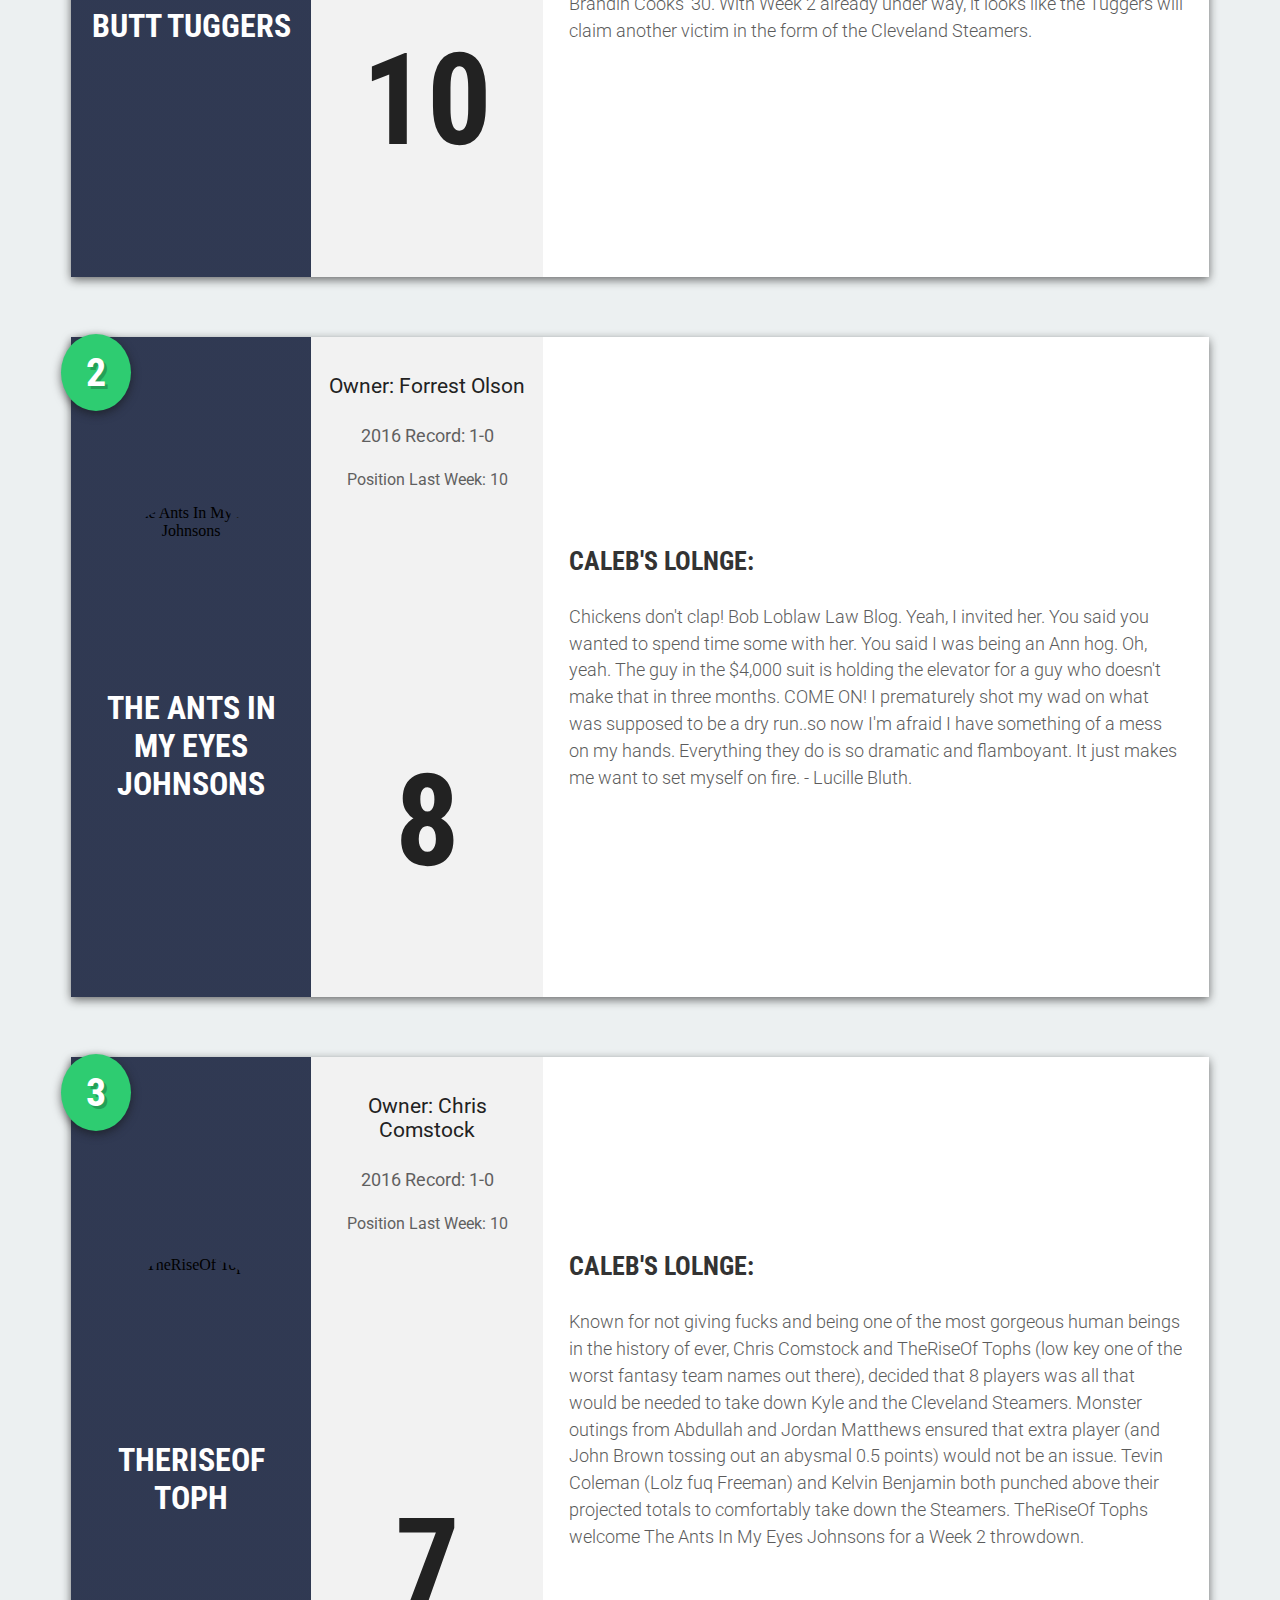
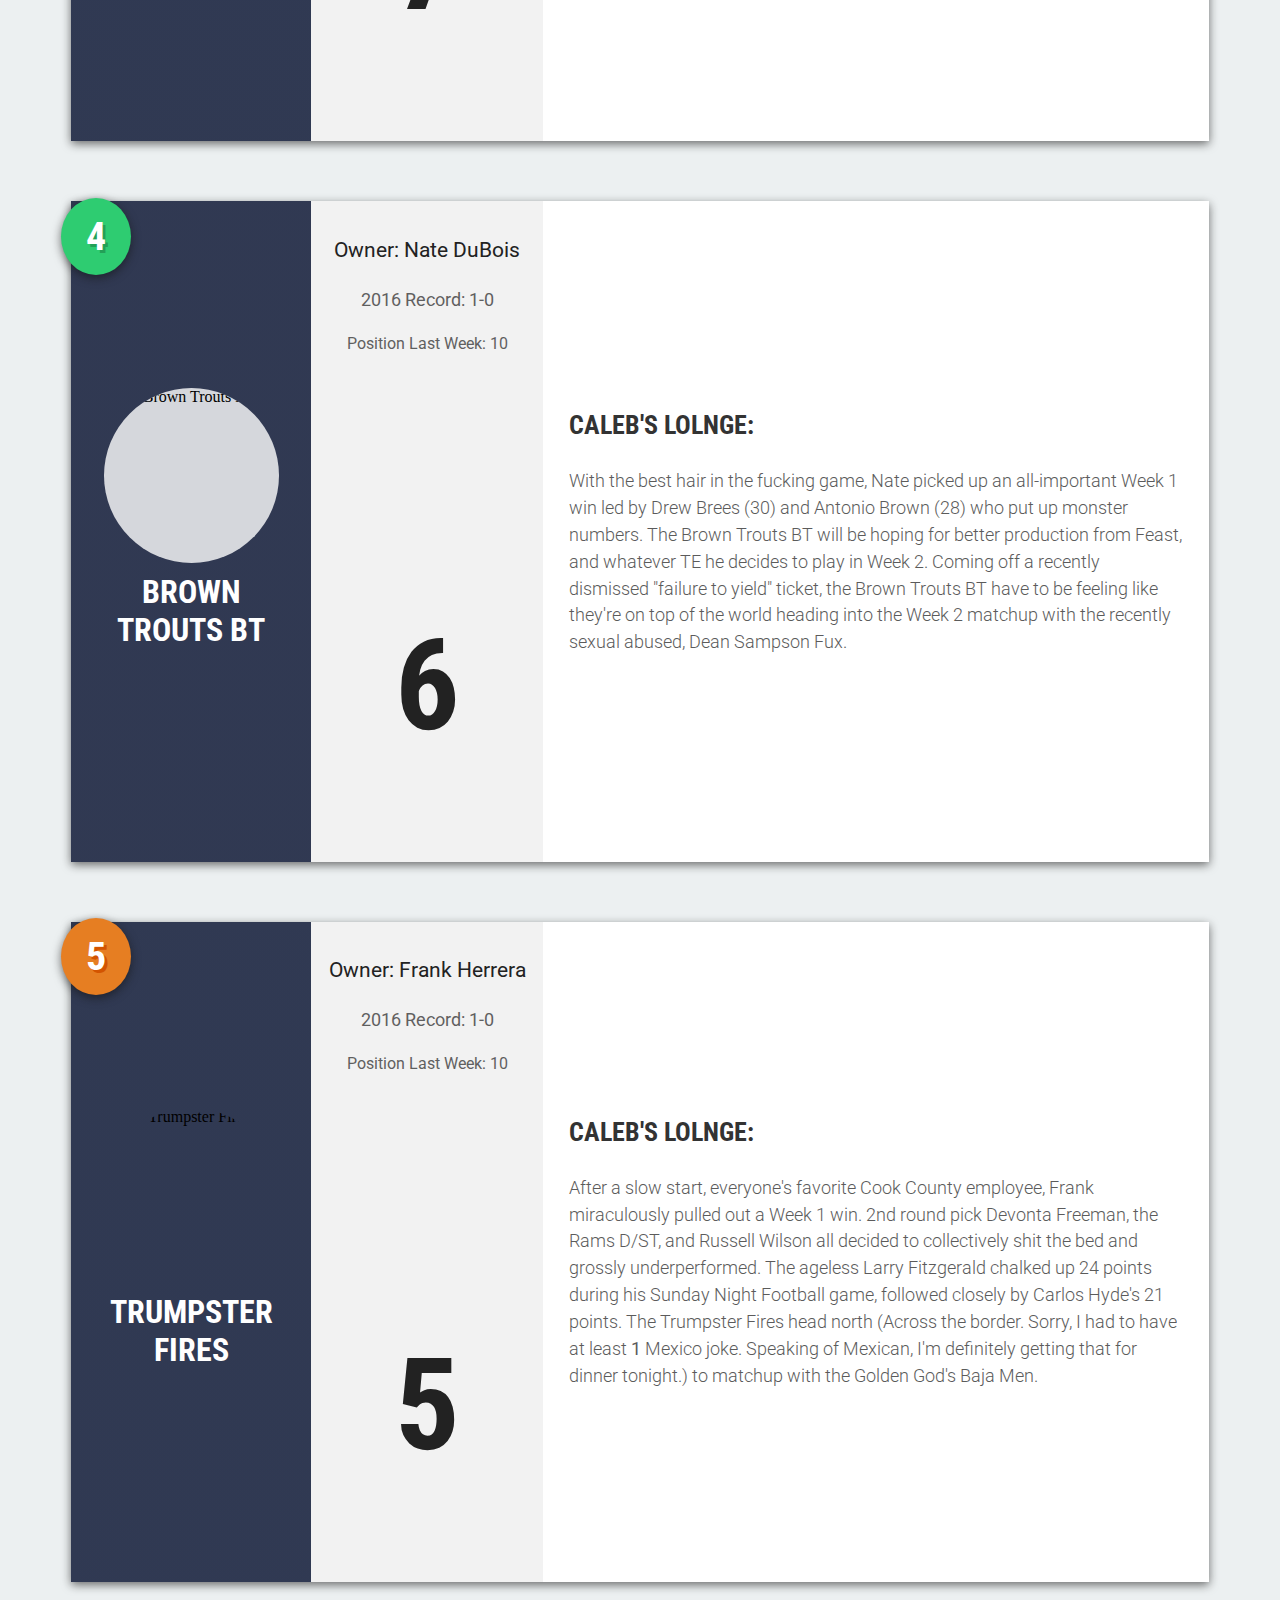
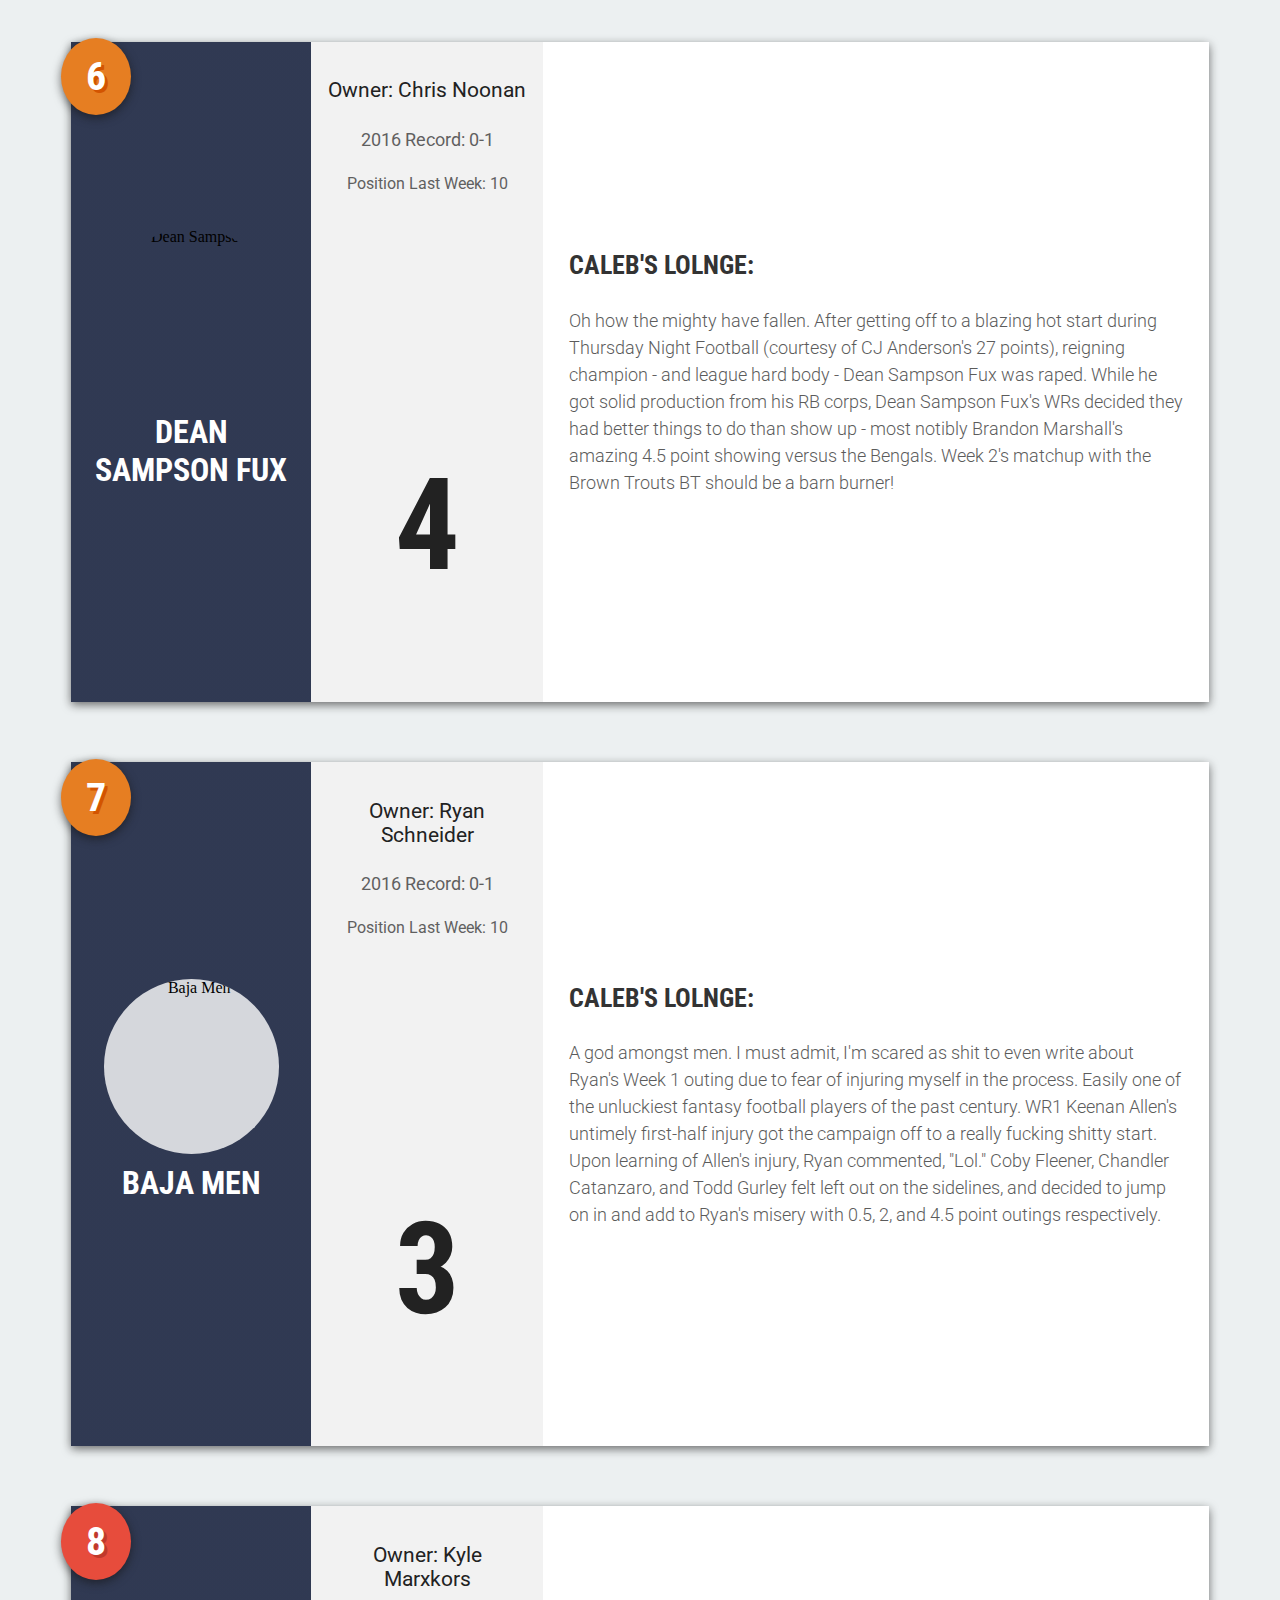
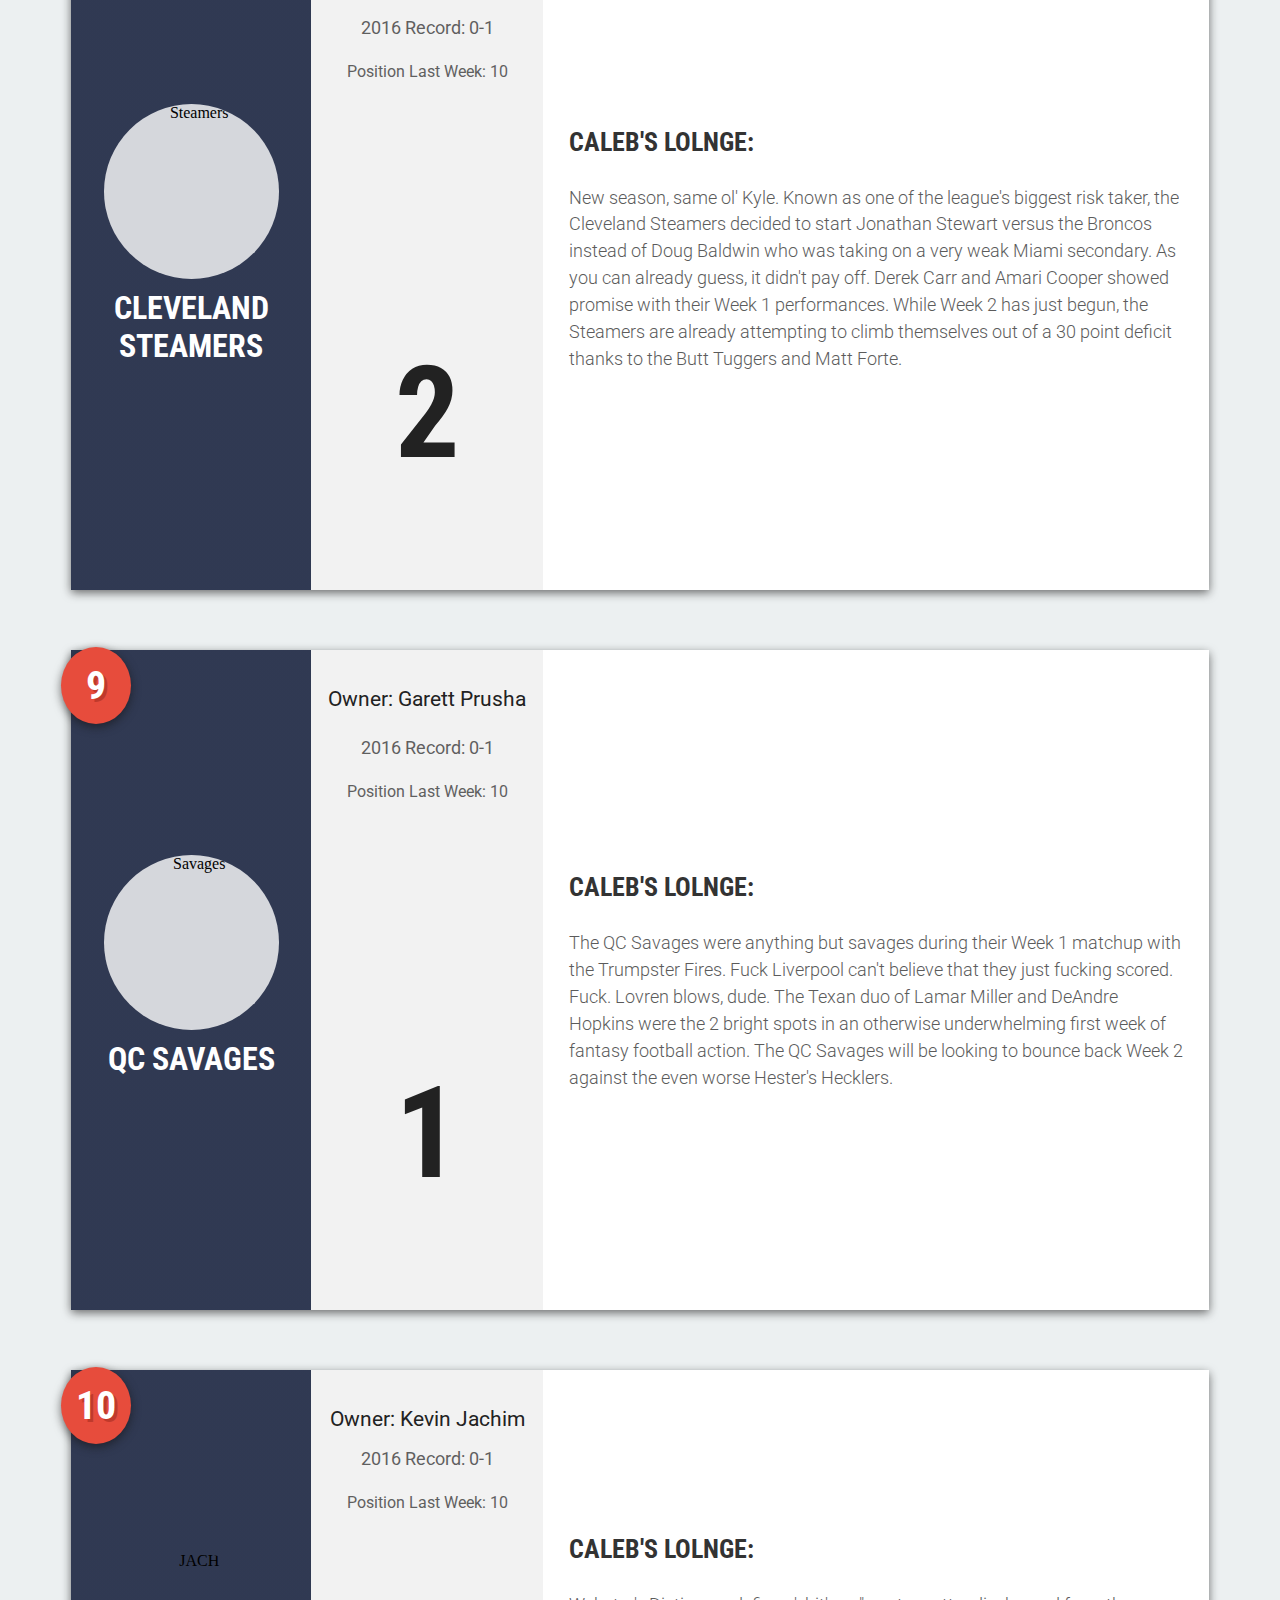
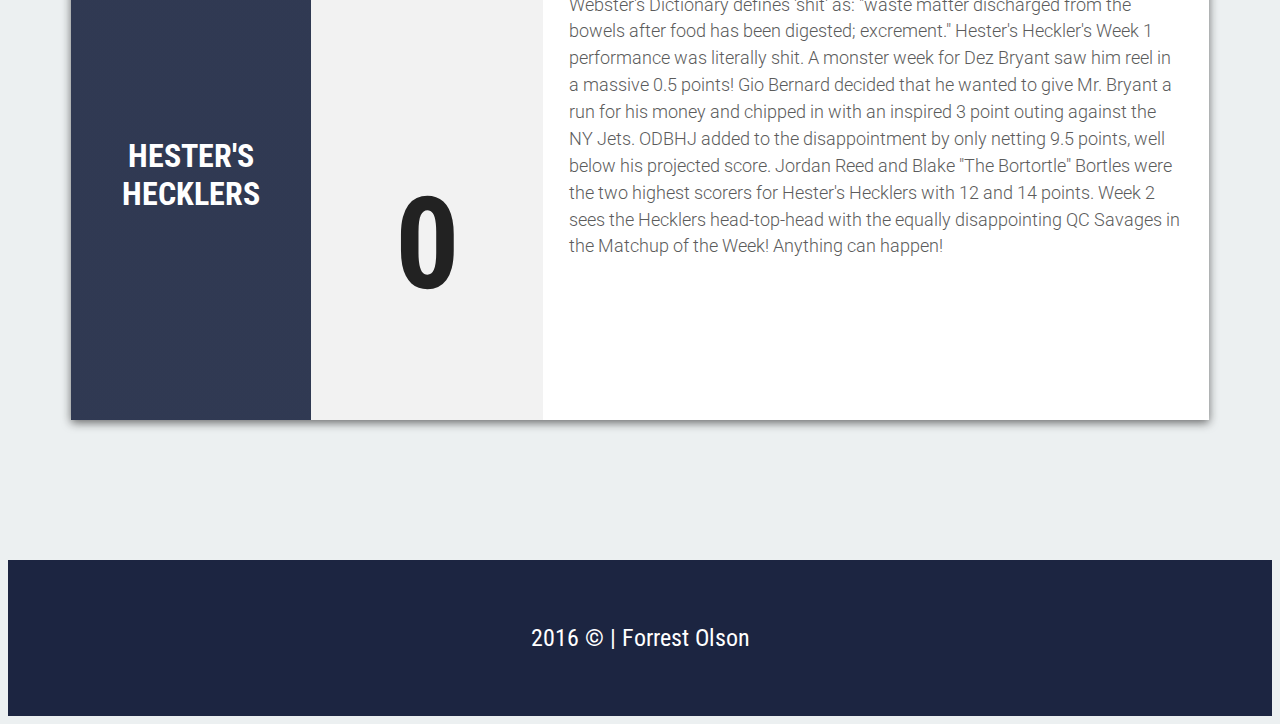
==== commit 891ac9cb: "Week 11" ====
--- a/week1.html
+++ b/week1.html
@@ -9,7 +9,7 @@
     <link rel="stylesheet" href="css/main.css">
     <script src="https://use.fontawesome.com/f13b96525e.js"></script>
     <link href="https://fonts.googleapis.com/css?family=Roboto+Condensed:300,700|Roboto:300,400,500" rel="stylesheet">
-    <title>#FD</title>
+    <title>#FuckDean | Weekly Fantasy Football Power Rankings</title>
 </head>
 <body>
     <div id="top">
@@ -49,13 +49,16 @@
                 <li><a href="week1.html">week 1</a></li>
                 <li><a href="week2.html">week 2</a></li>
                 <li><a href="week3.html">week 3</a></li>
-                <li><a href="index.html">week 4</a></li>
-                <li><a href="week5.html" class="menu-not-active">week 5</a></li>
-                <li><a href="week6.html" class="menu-not-active">week 6</a></li>
-                <li><a href="week7.html" class="menu-not-active">week 7</a></li>
-                <li><a href="week8.html" class="menu-not-active">week 8</a></li>
-                <li><a href="week9.html" class="menu-not-active">week 9</a></li>
-                <li><a href="week10.html" class="menu-not-active">week 10</a></li>
+                <li><a href="week4.html">week 4</a></li>
+                <li><a href="week5.html">week 5</a></li>
+                <li><a href="week6.html">week 6</a></li>
+                <li><a href="week7.html">week 7</a></li>
+                <li><a href="week8.html">week 8</a></li>
+                <li><a href="week9.html">week 9</a></li>
+                <li><a href="week10.html">week 10</a></li>
+                <li><a href="index.html">week 11</a></li>
+                <li><a href="week12.html" class="menu-not-active">week 12</a></li>
+                <li><a href="week13.html" class="menu-not-active">week 13</a></li>
             </ul>
         </div>
     </div>
--- a/css/main.css
+++ b/css/main.css
@@ -27,8 +27,14 @@
     color: #fff;
 }
 
-header .hero-headline,
-header .hero-subheadline {
+header .wrapper {
+    display: flex;
+    justify-content: center;
+    align-items: center;
+    flex-direction: column;
+}
+
+header .hero-headline {
     position: relative;
     z-index: 5;
 }
@@ -135,7 +141,7 @@
     background: rgba(28, 37, 65, 1);
     z-index: 1000;
     box-shadow: 3px 3px 5px rgba(20, 20, 20, .5);
-    overflow-y: hidden;
+    overflow-y: scroll;
     -webkit-transform: translateZ(0);
     transform: translateZ(0);
 }
@@ -337,7 +343,7 @@
 
 .caret-green,
 .caret-red,
-.caret-gray {
+.caret-navy {
     font-size: 6em;
     display: inline;
 }
@@ -346,8 +352,8 @@
     color: #23A057;
 }
 
-.caret-gray {
-    color: #666;
+.caret-navy {
+    color: rgba(28, 37, 65, 1);
 }
 
 .caret-red {
@@ -384,6 +390,11 @@
     opacity: .8;
 }
 
+.white-text {
+    color: #fff;
+    opacity: 0;
+}
+
 footer {
     text-align: center;
     background: #1C2541;
@@ -418,6 +429,11 @@
 }
 
 @media screen and (min-width: 880px) {
+
+    header .hero-headline {
+        font-size: 3em;
+    }
+
     .team-container {
         flex-direction: row;
         align-items: stretch;
@@ -507,6 +523,10 @@
         margin-top: 25px;
     }
 
+    header .hero-headline {
+        font-size: 4em;
+    }
+
     .big-head {
         width: 170px;
         height: 170px;
